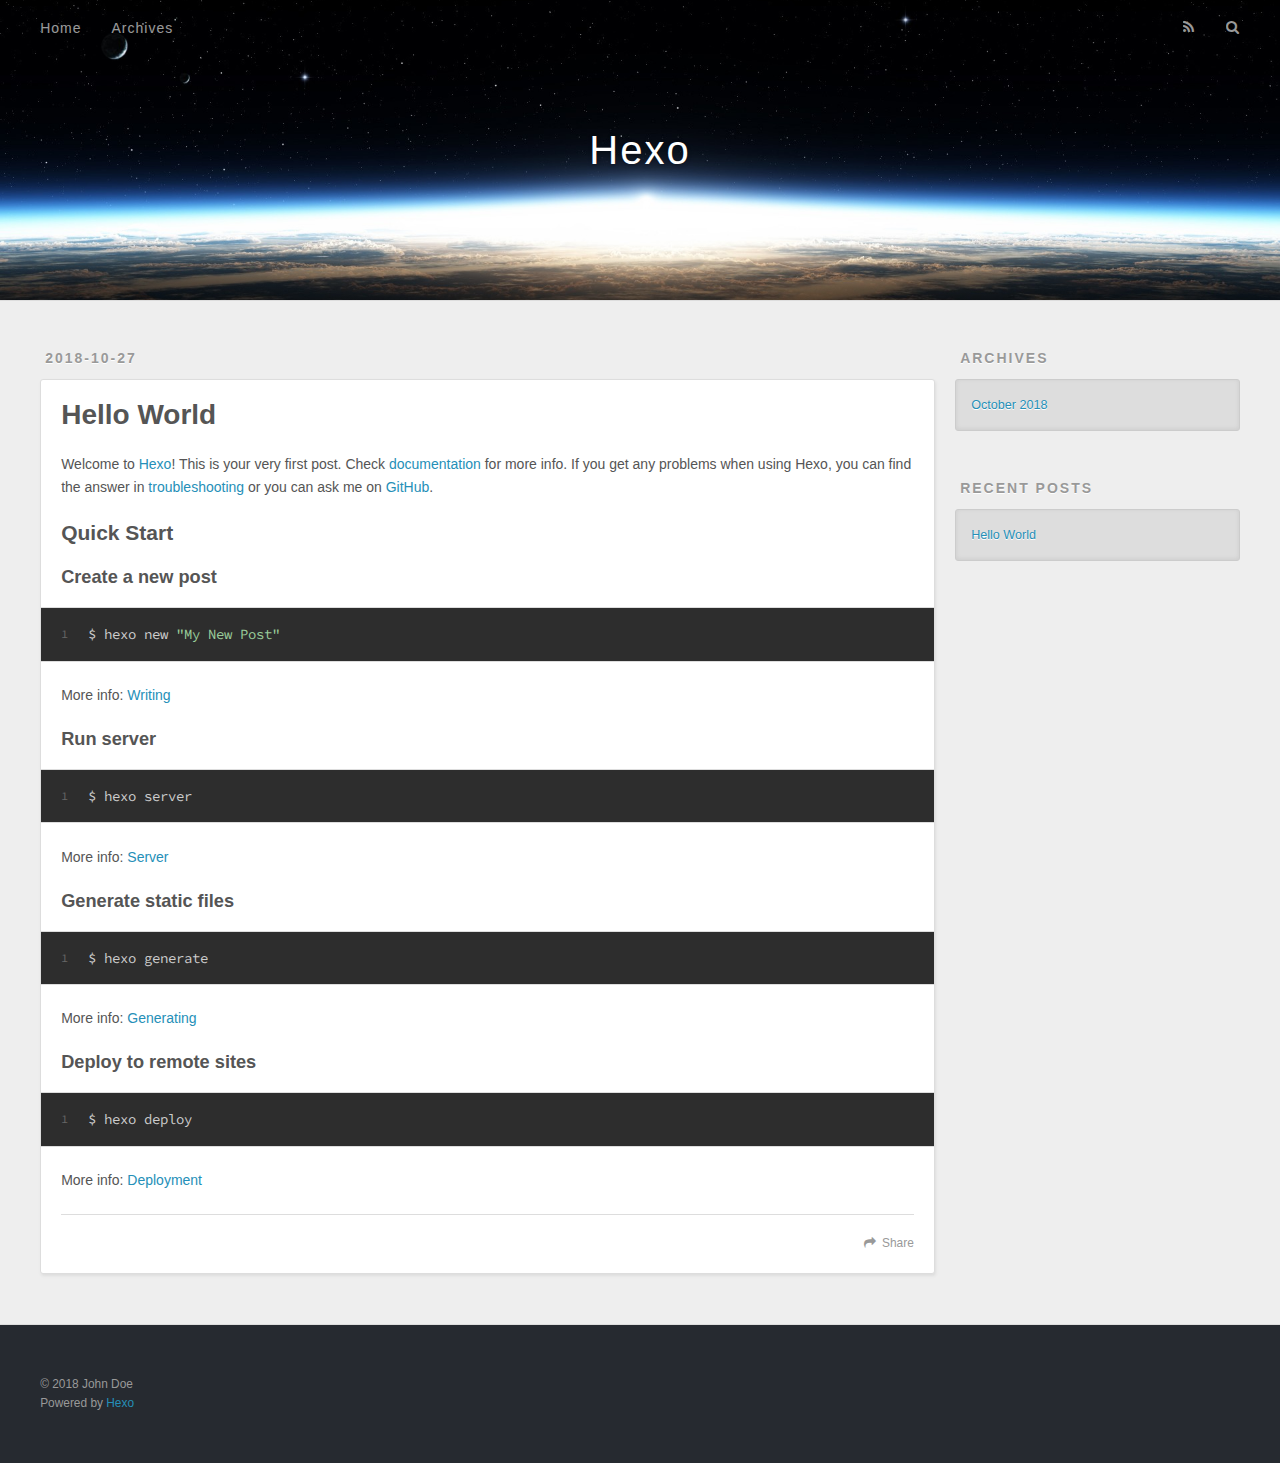
==== index.html @ 970a4e85 "Site updated: 2018-10-27 11:04:05" ====
<!DOCTYPE html>
<html>
<head><meta name="generator" content="Hexo 3.8.0">
  <meta charset="utf-8">
  

  
  <title>Hexo</title>
  <meta name="viewport" content="width=device-width, initial-scale=1, maximum-scale=1">
  <meta property="og:type" content="website">
<meta property="og:title" content="Hexo">
<meta property="og:url" content="http://yoursite.com/index.html">
<meta property="og:site_name" content="Hexo">
<meta property="og:locale" content="default">
<meta name="twitter:card" content="summary">
<meta name="twitter:title" content="Hexo">
  
    <link rel="alternate" href="/atom.xml" title="Hexo" type="application/atom+xml">
  
  
    <link rel="icon" href="/favicon.png">
  
  
    <link href="//fonts.googleapis.com/css?family=Source+Code+Pro" rel="stylesheet" type="text/css">
  
  <link rel="stylesheet" href="/css/style.css">
</head>
</html>
<body>
  <div id="container">
    <div id="wrap">
      <header id="header">
  <div id="banner"></div>
  <div id="header-outer" class="outer">
    <div id="header-title" class="inner">
      <h1 id="logo-wrap">
        <a href="/" id="logo">Hexo</a>
      </h1>
      
    </div>
    <div id="header-inner" class="inner">
      <nav id="main-nav">
        <a id="main-nav-toggle" class="nav-icon"></a>
        
          <a class="main-nav-link" href="/">Home</a>
        
          <a class="main-nav-link" href="/archives">Archives</a>
        
      </nav>
      <nav id="sub-nav">
        
          <a id="nav-rss-link" class="nav-icon" href="/atom.xml" title="RSS Feed"></a>
        
        <a id="nav-search-btn" class="nav-icon" title="Search"></a>
      </nav>
      <div id="search-form-wrap">
        <form action="//google.com/search" method="get" accept-charset="UTF-8" class="search-form"><input type="search" name="q" class="search-form-input" placeholder="Search"><button type="submit" class="search-form-submit">&#xF002;</button><input type="hidden" name="sitesearch" value="http://yoursite.com"></form>
      </div>
    </div>
  </div>
</header>
      <div class="outer">
        <section id="main">
  
    <article id="post-hello-world" class="article article-type-post" itemscope="" itemprop="blogPost">
  <div class="article-meta">
    <a href="/2018/10/27/hello-world/" class="article-date">
  <time datetime="2018-10-27T02:51:31.567Z" itemprop="datePublished">2018-10-27</time>
</a>
    
  </div>
  <div class="article-inner">
    
    
      <header class="article-header">
        
  
    <h1 itemprop="name">
      <a class="article-title" href="/2018/10/27/hello-world/">Hello World</a>
    </h1>
  

      </header>
    
    <div class="article-entry" itemprop="articleBody">
      
        <p>Welcome to <a href="https://hexo.io/" target="_blank" rel="noopener">Hexo</a>! This is your very first post. Check <a href="https://hexo.io/docs/" target="_blank" rel="noopener">documentation</a> for more info. If you get any problems when using Hexo, you can find the answer in <a href="https://hexo.io/docs/troubleshooting.html" target="_blank" rel="noopener">troubleshooting</a> or you can ask me on <a href="https://github.com/hexojs/hexo/issues" target="_blank" rel="noopener">GitHub</a>.</p>
<h2 id="Quick-Start"><a href="#Quick-Start" class="headerlink" title="Quick Start"></a>Quick Start</h2><h3 id="Create-a-new-post"><a href="#Create-a-new-post" class="headerlink" title="Create a new post"></a>Create a new post</h3><figure class="highlight bash"><table><tr><td class="gutter"><pre><span class="line">1</span><br></pre></td><td class="code"><pre><span class="line">$ hexo new <span class="string">"My New Post"</span></span><br></pre></td></tr></table></figure>
<p>More info: <a href="https://hexo.io/docs/writing.html" target="_blank" rel="noopener">Writing</a></p>
<h3 id="Run-server"><a href="#Run-server" class="headerlink" title="Run server"></a>Run server</h3><figure class="highlight bash"><table><tr><td class="gutter"><pre><span class="line">1</span><br></pre></td><td class="code"><pre><span class="line">$ hexo server</span><br></pre></td></tr></table></figure>
<p>More info: <a href="https://hexo.io/docs/server.html" target="_blank" rel="noopener">Server</a></p>
<h3 id="Generate-static-files"><a href="#Generate-static-files" class="headerlink" title="Generate static files"></a>Generate static files</h3><figure class="highlight bash"><table><tr><td class="gutter"><pre><span class="line">1</span><br></pre></td><td class="code"><pre><span class="line">$ hexo generate</span><br></pre></td></tr></table></figure>
<p>More info: <a href="https://hexo.io/docs/generating.html" target="_blank" rel="noopener">Generating</a></p>
<h3 id="Deploy-to-remote-sites"><a href="#Deploy-to-remote-sites" class="headerlink" title="Deploy to remote sites"></a>Deploy to remote sites</h3><figure class="highlight bash"><table><tr><td class="gutter"><pre><span class="line">1</span><br></pre></td><td class="code"><pre><span class="line">$ hexo deploy</span><br></pre></td></tr></table></figure>
<p>More info: <a href="https://hexo.io/docs/deployment.html" target="_blank" rel="noopener">Deployment</a></p>

      
    </div>
    <footer class="article-footer">
      <a data-url="http://yoursite.com/2018/10/27/hello-world/" data-id="cjnquzmv40000t7xkdpez8kqv" class="article-share-link">Share</a>
      
      
    </footer>
  </div>
  
</article>


  


</section>
        
          <aside id="sidebar">
  
    

  
    

  
    
  
    
  <div class="widget-wrap">
    <h3 class="widget-title">Archives</h3>
    <div class="widget">
      <ul class="archive-list"><li class="archive-list-item"><a class="archive-list-link" href="/archives/2018/10/">October 2018</a></li></ul>
    </div>
  </div>


  
    
  <div class="widget-wrap">
    <h3 class="widget-title">Recent Posts</h3>
    <div class="widget">
      <ul>
        
          <li>
            <a href="/2018/10/27/hello-world/">Hello World</a>
          </li>
        
      </ul>
    </div>
  </div>

  
</aside>
        
      </div>
      <footer id="footer">
  
  <div class="outer">
    <div id="footer-info" class="inner">
      &copy; 2018 John Doe<br>
      Powered by <a href="http://hexo.io/" target="_blank">Hexo</a>
    </div>
  </div>
</footer>
    </div>
    <nav id="mobile-nav">
  
    <a href="/" class="mobile-nav-link">Home</a>
  
    <a href="/archives" class="mobile-nav-link">Archives</a>
  
</nav>
    

<script src="//ajax.googleapis.com/ajax/libs/jquery/2.0.3/jquery.min.js"></script>


  <link rel="stylesheet" href="/fancybox/jquery.fancybox.css">
  <script src="/fancybox/jquery.fancybox.pack.js"></script>


<script src="/js/script.js"></script>



  </div>
</body>
</html>
---- css/style.css ----
body {
  width: 100%;
}
body:before,
body:after {
  content: "";
  display: table;
}
body:after {
  clear: both;
}
html,
body,
div,
span,
applet,
object,
iframe,
h1,
h2,
h3,
h4,
h5,
h6,
p,
blockquote,
pre,
a,
abbr,
acronym,
address,
big,
cite,
code,
del,
dfn,
em,
img,
ins,
kbd,
q,
s,
samp,
small,
strike,
strong,
sub,
sup,
tt,
var,
dl,
dt,
dd,
ol,
ul,
li,
fieldset,
form,
label,
legend,
table,
caption,
tbody,
tfoot,
thead,
tr,
th,
td {
  margin: 0;
  padding: 0;
  border: 0;
  outline: 0;
  font-weight: inherit;
  font-style: inherit;
  font-family: inherit;
  font-size: 100%;
  vertical-align: baseline;
}
body {
  line-height: 1;
  color: #000;
  background: #fff;
}
ol,
ul {
  list-style: none;
}
table {
  border-collapse: separate;
  border-spacing: 0;
  vertical-align: middle;
}
caption,
th,
td {
  text-align: left;
  font-weight: normal;
  vertical-align: middle;
}
a img {
  border: none;
}
input,
button {
  margin: 0;
  padding: 0;
}
input::-moz-focus-inner,
button::-moz-focus-inner {
  border: 0;
  padding: 0;
}
@font-face {
  font-family: FontAwesome;
  font-style: normal;
  font-weight: normal;
  src: url("fonts/fontawesome-webfont.eot?v=#4.0.3");
  src: url("fonts/fontawesome-webfont.eot?#iefix&v=#4.0.3") format("embedded-opentype"), url("fonts/fontawesome-webfont.woff?v=#4.0.3") format("woff"), url("fonts/fontawesome-webfont.ttf?v=#4.0.3") format("truetype"), url("fonts/fontawesome-webfont.svg#fontawesomeregular?v=#4.0.3") format("svg");
}
html,
body,
#container {
  height: 100%;
}
body {
  background: #eee;
  font: 14px -apple-system, BlinkMacSystemFont, "Segoe UI", "Roboto", "Oxygen", "Ubuntu", "Cantarell", "Fira Sans", "Droid Sans", "Helvetica Neue", sans-serif;
  -webkit-text-size-adjust: 100%;
}
.outer {
  max-width: 1220px;
  margin: 0 auto;
  padding: 0 20px;
}
.outer:before,
.outer:after {
  content: "";
  display: table;
}
.outer:after {
  clear: both;
}
.inner {
  display: inline;
  float: left;
  width: 98.33333333333333%;
  margin: 0 0.833333333333333%;
}
.left,
.alignleft {
  float: left;
}
.right,
.alignright {
  float: right;
}
.clear {
  clear: both;
}
#container {
  position: relative;
}
.mobile-nav-on {
  overflow: hidden;
}
#wrap {
  height: 100%;
  width: 100%;
  position: absolute;
  top: 0;
  left: 0;
  -webkit-transition: 0.2s ease-out;
  -moz-transition: 0.2s ease-out;
  -ms-transition: 0.2s ease-out;
  transition: 0.2s ease-out;
  z-index: 1;
  background: #eee;
}
.mobile-nav-on #wrap {
  left: 280px;
}
@media screen and (min-width: 768px) {
  #main {
    display: inline;
    float: left;
    width: 73.33333333333333%;
    margin: 0 0.833333333333333%;
  }
}
.article-date,
.article-category-link,
.archive-year,
.widget-title {
  text-decoration: none;
  text-transform: uppercase;
  letter-spacing: 2px;
  color: #999;
  margin-bottom: 1em;
  margin-left: 5px;
  line-height: 1em;
  text-shadow: 0 1px #fff;
  font-weight: bold;
}
.article-inner,
.archive-article-inner {
  background: #fff;
  -webkit-box-shadow: 1px 2px 3px #ddd;
  box-shadow: 1px 2px 3px #ddd;
  border: 1px solid #ddd;
  border-radius: 3px;
}
.article-entry h1,
.widget h1 {
  font-size: 2em;
}
.article-entry h2,
.widget h2 {
  font-size: 1.5em;
}
.article-entry h3,
.widget h3 {
  font-size: 1.3em;
}
.article-entry h4,
.widget h4 {
  font-size: 1.2em;
}
.article-entry h5,
.widget h5 {
  font-size: 1em;
}
.article-entry h6,
.widget h6 {
  font-size: 1em;
  color: #999;
}
.article-entry hr,
.widget hr {
  border: 1px dashed #ddd;
}
.article-entry strong,
.widget strong {
  font-weight: bold;
}
.article-entry em,
.widget em,
.article-entry cite,
.widget cite {
  font-style: italic;
}
.article-entry sup,
.widget sup,
.article-entry sub,
.widget sub {
  font-size: 0.75em;
  line-height: 0;
  position: relative;
  vertical-align: baseline;
}
.article-entry sup,
.widget sup {
  top: -0.5em;
}
.article-entry sub,
.widget sub {
  bottom: -0.2em;
}
.article-entry small,
.widget small {
  font-size: 0.85em;
}
.article-entry acronym,
.widget acronym,
.article-entry abbr,
.widget abbr {
  border-bottom: 1px dotted;
}
.article-entry ul,
.widget ul,
.article-entry ol,
.widget ol,
.article-entry dl,
.widget dl {
  margin: 0 20px;
  line-height: 1.6em;
}
.article-entry ul ul,
.widget ul ul,
.article-entry ol ul,
.widget ol ul,
.article-entry ul ol,
.widget ul ol,
.article-entry ol ol,
.widget ol ol {
  margin-top: 0;
  margin-bottom: 0;
}
.article-entry ul,
.widget ul {
  list-style: disc;
}
.article-entry ol,
.widget ol {
  list-style: decimal;
}
.article-entry dt,
.widget dt {
  font-weight: bold;
}
#header {
  height: 300px;
  position: relative;
  border-bottom: 1px solid #ddd;
}
#header:before,
#header:after {
  content: "";
  position: absolute;
  left: 0;
  right: 0;
  height: 40px;
}
#header:before {
  top: 0;
  background: -webkit-linear-gradient(rgba(0,0,0,0.2), transparent);
  background: -moz-linear-gradient(rgba(0,0,0,0.2), transparent);
  background: -ms-linear-gradient(rgba(0,0,0,0.2), transparent);
  background: linear-gradient(rgba(0,0,0,0.2), transparent);
}
#header:after {
  bottom: 0;
  background: -webkit-linear-gradient(transparent, rgba(0,0,0,0.2));
  background: -moz-linear-gradient(transparent, rgba(0,0,0,0.2));
  background: -ms-linear-gradient(transparent, rgba(0,0,0,0.2));
  background: linear-gradient(transparent, rgba(0,0,0,0.2));
}
#header-outer {
  height: 100%;
  position: relative;
}
#header-inner {
  position: relative;
  overflow: hidden;
}
#banner {
  position: absolute;
  top: 0;
  left: 0;
  width: 100%;
  height: 100%;
  background: url("images/banner.jpg") center #000;
  -webkit-background-size: cover;
  -moz-background-size: cover;
  background-size: cover;
  z-index: -1;
}
#header-title {
  text-align: center;
  height: 40px;
  position: absolute;
  top: 50%;
  left: 0;
  margin-top: -20px;
}
#logo,
#subtitle {
  text-decoration: none;
  color: #fff;
  font-weight: 300;
  text-shadow: 0 1px 4px rgba(0,0,0,0.3);
}
#logo {
  font-size: 40px;
  line-height: 40px;
  letter-spacing: 2px;
}
#subtitle {
  font-size: 16px;
  line-height: 16px;
  letter-spacing: 1px;
}
#subtitle-wrap {
  margin-top: 16px;
}
#main-nav {
  float: left;
  margin-left: -15px;
}
.nav-icon,
.main-nav-link {
  float: left;
  color: #fff;
  opacity: 0.6;
  text-decoration: none;
  text-shadow: 0 1px rgba(0,0,0,0.2);
  -webkit-transition: opacity 0.2s;
  -moz-transition: opacity 0.2s;
  -ms-transition: opacity 0.2s;
  transition: opacity 0.2s;
  display: block;
  padding: 20px 15px;
}
.nav-icon:hover,
.main-nav-link:hover {
  opacity: 1;
}
.nav-icon {
  font-family: FontAwesome;
  text-align: center;
  font-size: 14px;
  width: 14px;
  height: 14px;
  padding: 20px 15px;
  position: relative;
  cursor: pointer;
}
.main-nav-link {
  font-weight: 300;
  letter-spacing: 1px;
}
@media screen and (max-width: 479px) {
  .main-nav-link {
    display: none;
  }
}
#main-nav-toggle {
  display: none;
}
#main-nav-toggle:before {
  content: "\f0c9";
}
@media screen and (max-width: 479px) {
  #main-nav-toggle {
    display: block;
  }
}
#sub-nav {
  float: right;
  margin-right: -15px;
}
#nav-rss-link:before {
  content: "\f09e";
}
#nav-search-btn:before {
  content: "\f002";
}
#search-form-wrap {
  position: absolute;
  top: 15px;
  width: 150px;
  height: 30px;
  right: -150px;
  opacity: 0;
  -webkit-transition: 0.2s ease-out;
  -moz-transition: 0.2s ease-out;
  -ms-transition: 0.2s ease-out;
  transition: 0.2s ease-out;
}
#search-form-wrap.on {
  opacity: 1;
  right: 0;
}
@media screen and (max-width: 479px) {
  #search-form-wrap {
    width: 100%;
    right: -100%;
  }
}
.search-form {
  position: absolute;
  top: 0;
  left: 0;
  right: 0;
  background: #fff;
  padding: 5px 15px;
  border-radius: 15px;
  -webkit-box-shadow: 0 0 10px rgba(0,0,0,0.3);
  box-shadow: 0 0 10px rgba(0,0,0,0.3);
}
.search-form-input {
  border: none;
  background: none;
  color: #555;
  width: 100%;
  font: 13px -apple-system, BlinkMacSystemFont, "Segoe UI", "Roboto", "Oxygen", "Ubuntu", "Cantarell", "Fira Sans", "Droid Sans", "Helvetica Neue", sans-serif;
  outline: none;
}
.search-form-input::-webkit-search-results-decoration,
.search-form-input::-webkit-search-cancel-button {
  -webkit-appearance: none;
}
.search-form-submit {
  position: absolute;
  top: 50%;
  right: 10px;
  margin-top: -7px;
  font: 13px FontAwesome;
  border: none;
  background: none;
  color: #bbb;
  cursor: pointer;
}
.search-form-submit:hover,
.search-form-submit:focus {
  color: #777;
}
.article {
  margin: 50px 0;
}
.article-inner {
  overflow: hidden;
}
.article-meta:before,
.article-meta:after {
  content: "";
  display: table;
}
.article-meta:after {
  clear: both;
}
.article-date {
  float: left;
}
.article-category {
  float: left;
  line-height: 1em;
  color: #ccc;
  text-shadow: 0 1px #fff;
  margin-left: 8px;
}
.article-category:before {
  content: "\2022";
}
.article-category-link {
  margin: 0 12px 1em;
}
.article-header {
  padding: 20px 20px 0;
}
.article-title {
  text-decoration: none;
  font-size: 2em;
  font-weight: bold;
  color: #555;
  line-height: 1.1em;
  -webkit-transition: color 0.2s;
  -moz-transition: color 0.2s;
  -ms-transition: color 0.2s;
  transition: color 0.2s;
}
a.article-title:hover {
  color: #258fb8;
}
.article-entry {
  color: #555;
  padding: 0 20px;
}
.article-entry:before,
.article-entry:after {
  content: "";
  display: table;
}
.article-entry:after {
  clear: both;
}
.article-entry p,
.article-entry table {
  line-height: 1.6em;
  margin: 1.6em 0;
}
.article-entry h1,
.article-entry h2,
.article-entry h3,
.article-entry h4,
.article-entry h5,
.article-entry h6 {
  font-weight: bold;
}
.article-entry h1,
.article-entry h2,
.article-entry h3,
.article-entry h4,
.article-entry h5,
.article-entry h6 {
  line-height: 1.1em;
  margin: 1.1em 0;
}
.article-entry a {
  color: #258fb8;
  text-decoration: none;
}
.article-entry a:hover {
  text-decoration: underline;
}
.article-entry ul,
.article-entry ol,
.article-entry dl {
  margin-top: 1.6em;
  margin-bottom: 1.6em;
}
.article-entry img,
.article-entry video {
  max-width: 100%;
  height: auto;
  display: block;
  margin: auto;
}
.article-entry iframe {
  border: none;
}
.article-entry table {
  width: 100%;
  border-collapse: collapse;
  border-spacing: 0;
}
.article-entry th {
  font-weight: bold;
  border-bottom: 3px solid #ddd;
  padding-bottom: 0.5em;
}
.article-entry td {
  border-bottom: 1px solid #ddd;
  padding: 10px 0;
}
.article-entry blockquote {
  font-family: Georgia, "Times New Roman", serif;
  font-size: 1.4em;
  margin: 1.6em 20px;
  text-align: center;
}
.article-entry blockquote footer {
  font-size: 14px;
  margin: 1.6em 0;
  font-family: -apple-system, BlinkMacSystemFont, "Segoe UI", "Roboto", "Oxygen", "Ubuntu", "Cantarell", "Fira Sans", "Droid Sans", "Helvetica Neue", sans-serif;
}
.article-entry blockquote footer cite:before {
  content: "—";
  padding: 0 0.5em;
}
.article-entry .pullquote {
  text-align: left;
  width: 45%;
  margin: 0;
}
.article-entry .pullquote.left {
  margin-left: 0.5em;
  margin-right: 1em;
}
.article-entry .pullquote.right {
  margin-right: 0.5em;
  margin-left: 1em;
}
.article-entry .caption {
  color: #999;
  display: block;
  font-size: 0.9em;
  margin-top: 0.5em;
  position: relative;
  text-align: center;
}
.article-entry .video-container {
  position: relative;
  padding-top: 56.25%;
  height: 0;
  overflow: hidden;
}
.article-entry .video-container iframe,
.article-entry .video-container object,
.article-entry .video-container embed {
  position: absolute;
  top: 0;
  left: 0;
  width: 100%;
  height: 100%;
  margin-top: 0;
}
.article-more-link a {
  display: inline-block;
  line-height: 1em;
  padding: 6px 15px;
  border-radius: 15px;
  background: #eee;
  color: #999;
  text-shadow: 0 1px #fff;
  text-decoration: none;
}
.article-more-link a:hover {
  background: #258fb8;
  color: #fff;
  text-decoration: none;
  text-shadow: 0 1px #1e7293;
}
.article-footer {
  font-size: 0.85em;
  line-height: 1.6em;
  border-top: 1px solid #ddd;
  padding-top: 1.6em;
  margin: 0 20px 20px;
}
.article-footer:before,
.article-footer:after {
  content: "";
  display: table;
}
.article-footer:after {
  clear: both;
}
.article-footer a {
  color: #999;
  text-decoration: none;
}
.article-footer a:hover {
  color: #555;
}
.article-tag-list-item {
  float: left;
  margin-right: 10px;
}
.article-tag-list-link:before {
  content: "#";
}
.article-comment-link {
  float: right;
}
.article-comment-link:before {
  content: "\f075";
  font-family: FontAwesome;
  padding-right: 8px;
}
.article-share-link {
  cursor: pointer;
  float: right;
  margin-left: 20px;
}
.article-share-link:before {
  content: "\f064";
  font-family: FontAwesome;
  padding-right: 6px;
}
#article-nav {
  position: relative;
}
#article-nav:before,
#article-nav:after {
  content: "";
  display: table;
}
#article-nav:after {
  clear: both;
}
@media screen and (min-width: 768px) {
  #article-nav {
    margin: 50px 0;
  }
  #article-nav:before {
    width: 8px;
    height: 8px;
    position: absolute;
    top: 50%;
    left: 50%;
    margin-top: -4px;
    margin-left: -4px;
    content: "";
    border-radius: 50%;
    background: #ddd;
    -webkit-box-shadow: 0 1px 2px #fff;
    box-shadow: 0 1px 2px #fff;
  }
}
.article-nav-link-wrap {
  text-decoration: none;
  text-shadow: 0 1px #fff;
  color: #999;
  -webkit-box-sizing: border-box;
  -moz-box-sizing: border-box;
  box-sizing: border-box;
  margin-top: 50px;
  text-align: center;
  display: block;
}
.article-nav-link-wrap:hover {
  color: #555;
}
@media screen and (min-width: 768px) {
  .article-nav-link-wrap {
    width: 50%;
    margin-top: 0;
  }
}
@media screen and (min-width: 768px) {
  #article-nav-newer {
    float: left;
    text-align: right;
    padding-right: 20px;
  }
}
@media screen and (min-width: 768px) {
  #article-nav-older {
    float: right;
    text-align: left;
    padding-left: 20px;
  }
}
.article-nav-caption {
  text-transform: uppercase;
  letter-spacing: 2px;
  color: #ddd;
  line-height: 1em;
  font-weight: bold;
}
#article-nav-newer .article-nav-caption {
  margin-right: -2px;
}
.article-nav-title {
  font-size: 0.85em;
  line-height: 1.6em;
  margin-top: 0.5em;
}
.article-share-box {
  position: absolute;
  display: none;
  background: #fff;
  -webkit-box-shadow: 1px 2px 10px rgba(0,0,0,0.2);
  box-shadow: 1px 2px 10px rgba(0,0,0,0.2);
  border-radius: 3px;
  margin-left: -145px;
  overflow: hidden;
  z-index: 1;
}
.article-share-box.on {
  display: block;
}
.article-share-input {
  width: 100%;
  background: none;
  -webkit-box-sizing: border-box;
  -moz-box-sizing: border-box;
  box-sizing: border-box;
  font: 14px -apple-system, BlinkMacSystemFont, "Segoe UI", "Roboto", "Oxygen", "Ubuntu", "Cantarell", "Fira Sans", "Droid Sans", "Helvetica Neue", sans-serif;
  padding: 0 15px;
  color: #555;
  outline: none;
  border: 1px solid #ddd;
  border-radius: 3px 3px 0 0;
  height: 36px;
  line-height: 36px;
}
.article-share-links {
  background: #eee;
}
.article-share-links:before,
.article-share-links:after {
  content: "";
  display: table;
}
.article-share-links:after {
  clear: both;
}
.article-share-twitter,
.article-share-facebook,
.article-share-pinterest,
.article-share-google {
  width: 50px;
  height: 36px;
  display: block;
  float: left;
  position: relative;
  color: #999;
  text-shadow: 0 1px #fff;
}
.article-share-twitter:before,
.article-share-facebook:before,
.article-share-pinterest:before,
.article-share-google:before {
  font-size: 20px;
  font-family: FontAwesome;
  width: 20px;
  height: 20px;
  position: absolute;
  top: 50%;
  left: 50%;
  margin-top: -10px;
  margin-left: -10px;
  text-align: center;
}
.article-share-twitter:hover,
.article-share-facebook:hover,
.article-share-pinterest:hover,
.article-share-google:hover {
  color: #fff;
}
.article-share-twitter:before {
  content: "\f099";
}
.article-share-twitter:hover {
  background: #00aced;
  text-shadow: 0 1px #008abe;
}
.article-share-facebook:before {
  content: "\f09a";
}
.article-share-facebook:hover {
  background: #3b5998;
  text-shadow: 0 1px #2f477a;
}
.article-share-pinterest:before {
  content: "\f0d2";
}
.article-share-pinterest:hover {
  background: #cb2027;
  text-shadow: 0 1px #a21a1f;
}
.article-share-google:before {
  content: "\f0d5";
}
.article-share-google:hover {
  background: #dd4b39;
  text-shadow: 0 1px #be3221;
}
.article-gallery {
  background: #000;
  position: relative;
}
.article-gallery-photos {
  position: relative;
  overflow: hidden;
}
.article-gallery-img {
  display: none;
  max-width: 100%;
}
.article-gallery-img:first-child {
  display: block;
}
.article-gallery-img.loaded {
  position: absolute;
  display: block;
}
.article-gallery-img img {
  display: block;
  max-width: 100%;
  margin: 0 auto;
}
#comments {
  background: #fff;
  -webkit-box-shadow: 1px 2px 3px #ddd;
  box-shadow: 1px 2px 3px #ddd;
  padding: 20px;
  border: 1px solid #ddd;
  border-radius: 3px;
  margin: 50px 0;
}
#comments a {
  color: #258fb8;
}
.archives-wrap {
  margin: 50px 0;
}
.archives:before,
.archives:after {
  content: "";
  display: table;
}
.archives:after {
  clear: both;
}
.archive-year-wrap {
  margin-bottom: 1em;
}
.archives {
  -webkit-column-gap: 10px;
  -moz-column-gap: 10px;
  column-gap: 10px;
}
@media screen and (min-width: 480px) and (max-width: 767px) {
  .archives {
    -webkit-column-count: 2;
    -moz-column-count: 2;
    column-count: 2;
  }
}
@media screen and (min-width: 768px) {
  .archives {
    -webkit-column-count: 3;
    -moz-column-count: 3;
    column-count: 3;
  }
}
.archive-article {
  -webkit-column-break-inside: avoid;
  page-break-inside: avoid;
  overflow: hidden;
  break-inside: avoid-column;
}
.archive-article-inner {
  padding: 10px;
  margin-bottom: 15px;
}
.archive-article-title {
  text-decoration: none;
  font-weight: bold;
  color: #555;
  -webkit-transition: color 0.2s;
  -moz-transition: color 0.2s;
  -ms-transition: color 0.2s;
  transition: color 0.2s;
  line-height: 1.6em;
}
.archive-article-title:hover {
  color: #258fb8;
}
.archive-article-footer {
  margin-top: 1em;
}
.archive-article-date {
  color: #999;
  text-decoration: none;
  font-size: 0.85em;
  line-height: 1em;
  margin-bottom: 0.5em;
  display: block;
}
#page-nav {
  margin: 50px auto;
  background: #fff;
  -webkit-box-shadow: 1px 2px 3px #ddd;
  box-shadow: 1px 2px 3px #ddd;
  border: 1px solid #ddd;
  border-radius: 3px;
  text-align: center;
  color: #999;
  overflow: hidden;
}
#page-nav:before,
#page-nav:after {
  content: "";
  display: table;
}
#page-nav:after {
  clear: both;
}
#page-nav a,
#page-nav span {
  padding: 10px 20px;
  line-height: 1;
  height: 2ex;
}
#page-nav a {
  color: #999;
  text-decoration: none;
}
#page-nav a:hover {
  background: #999;
  color: #fff;
}
#page-nav .prev {
  float: left;
}
#page-nav .next {
  float: right;
}
#page-nav .page-number {
  display: inline-block;
}
@media screen and (max-width: 479px) {
  #page-nav .page-number {
    display: none;
  }
}
#page-nav .current {
  color: #555;
  font-weight: bold;
}
#page-nav .space {
  color: #ddd;
}
#footer {
  background: #262a30;
  padding: 50px 0;
  border-top: 1px solid #ddd;
  color: #999;
}
#footer a {
  color: #258fb8;
  text-decoration: none;
}
#footer a:hover {
  text-decoration: underline;
}
#footer-info {
  line-height: 1.6em;
  font-size: 0.85em;
}
.article-entry pre,
.article-entry .highlight {
  background: #2d2d2d;
  margin: 0 -20px;
  padding: 15px 20px;
  border-style: solid;
  border-color: #ddd;
  border-width: 1px 0;
  overflow: auto;
  color: #ccc;
  line-height: 22.400000000000002px;
}
.article-entry .highlight .gutter pre,
.article-entry .gist .gist-file .gist-data .line-numbers {
  color: #666;
  font-size: 0.85em;
}
.article-entry pre,
.article-entry code {
  font-family: "Source Code Pro", Consolas, Monaco, Menlo, Consolas, monospace;
}
.article-entry code {
  background: #eee;
  text-shadow: 0 1px #fff;
  padding: 0 0.3em;
}
.article-entry pre code {
  background: none;
  text-shadow: none;
  padding: 0;
}
.article-entry .highlight pre {
  border: none;
  margin: 0;
  padding: 0;
}
.article-entry .highlight table {
  margin: 0;
  width: auto;
}
.article-entry .highlight td {
  border: none;
  padding: 0;
}
.article-entry .highlight figcaption {
  font-size: 0.85em;
  color: #999;
  line-height: 1em;
  margin-bottom: 1em;
}
.article-entry .highlight figcaption:before,
.article-entry .highlight figcaption:after {
  content: "";
  display: table;
}
.article-entry .highlight figcaption:after {
  clear: both;
}
.article-entry .highlight figcaption a {
  float: right;
}
.article-entry .highlight .gutter pre {
  text-align: right;
  padding-right: 20px;
}
.article-entry .highlight .line {
  height: 22.400000000000002px;
}
.article-entry .highlight .line.marked {
  background: #515151;
}
.article-entry .gist {
  margin: 0 -20px;
  border-style: solid;
  border-color: #ddd;
  border-width: 1px 0;
  background: #2d2d2d;
  padding: 15px 20px 15px 0;
}
.article-entry .gist .gist-file {
  border: none;
  font-family: "Source Code Pro", Consolas, Monaco, Menlo, Consolas, monospace;
  margin: 0;
}
.article-entry .gist .gist-file .gist-data {
  background: none;
  border: none;
}
.article-entry .gist .gist-file .gist-data .line-numbers {
  background: none;
  border: none;
  padding: 0 20px 0 0;
}
.article-entry .gist .gist-file .gist-data .line-data {
  padding: 0 !important;
}
.article-entry .gist .gist-file .highlight {
  margin: 0;
  padding: 0;
  border: none;
}
.article-entry .gist .gist-file .gist-meta {
  background: #2d2d2d;
  color: #999;
  font: 0.85em -apple-system, BlinkMacSystemFont, "Segoe UI", "Roboto", "Oxygen", "Ubuntu", "Cantarell", "Fira Sans", "Droid Sans", "Helvetica Neue", sans-serif;
  text-shadow: 0 0;
  padding: 0;
  margin-top: 1em;
  margin-left: 20px;
}
.article-entry .gist .gist-file .gist-meta a {
  color: #258fb8;
  font-weight: normal;
}
.article-entry .gist .gist-file .gist-meta a:hover {
  text-decoration: underline;
}
pre .comment,
pre .title {
  color: #999;
}
pre .variable,
pre .attribute,
pre .tag,
pre .regexp,
pre .ruby .constant,
pre .xml .tag .title,
pre .xml .pi,
pre .xml .doctype,
pre .html .doctype,
pre .css .id,
pre .css .class,
pre .css .pseudo {
  color: #f2777a;
}
pre .number,
pre .preprocessor,
pre .built_in,
pre .literal,
pre .params,
pre .constant {
  color: #f99157;
}
pre .class,
pre .ruby .class .title,
pre .css .rules .attribute {
  color: #9c9;
}
pre .string,
pre .value,
pre .inheritance,
pre .header,
pre .ruby .symbol,
pre .xml .cdata {
  color: #9c9;
}
pre .css .hexcolor {
  color: #6cc;
}
pre .function,
pre .python .decorator,
pre .python .title,
pre .ruby .function .title,
pre .ruby .title .keyword,
pre .perl .sub,
pre .javascript .title,
pre .coffeescript .title {
  color: #69c;
}
pre .keyword,
pre .javascript .function {
  color: #c9c;
}
@media screen and (max-width: 479px) {
  #mobile-nav {
    position: absolute;
    top: 0;
    left: 0;
    width: 280px;
    height: 100%;
    background: #191919;
    border-right: 1px solid #fff;
  }
}
@media screen and (max-width: 479px) {
  .mobile-nav-link {
    display: block;
    color: #999;
    text-decoration: none;
    padding: 15px 20px;
    font-weight: bold;
  }
  .mobile-nav-link:hover {
    color: #fff;
  }
}
@media screen and (min-width: 768px) {
  #sidebar {
    display: inline;
    float: left;
    width: 23.333333333333332%;
    margin: 0 0.833333333333333%;
  }
}
.widget-wrap {
  margin: 50px 0;
}
.widget {
  color: #777;
  text-shadow: 0 1px #fff;
  background: #ddd;
  -webkit-box-shadow: 0 -1px 4px #ccc inset;
  box-shadow: 0 -1px 4px #ccc inset;
  border: 1px solid #ccc;
  padding: 15px;
  border-radius: 3px;
}
.widget a {
  color: #258fb8;
  text-decoration: none;
}
.widget a:hover {
  text-decoration: underline;
}
.widget ul ul,
.widget ol ul,
.widget dl ul,
.widget ul ol,
.widget ol ol,
.widget dl ol,
.widget ul dl,
.widget ol dl,
.widget dl dl {
  margin-left: 15px;
  list-style: disc;
}
.widget {
  line-height: 1.6em;
  word-wrap: break-word;
  font-size: 0.9em;
}
.widget ul,
.widget ol {
  list-style: none;
  margin: 0;
}
.widget ul ul,
.widget ol ul,
.widget ul ol,
.widget ol ol {
  margin: 0 20px;
}
.widget ul ul,
.widget ol ul {
  list-style: disc;
}
.widget ul ol,
.widget ol ol {
  list-style: decimal;
}
.category-list-count,
.tag-list-count,
.archive-list-count {
  padding-left: 5px;
  color: #999;
  font-size: 0.85em;
}
.category-list-count:before,
.tag-list-count:before,
.archive-list-count:before {
  content: "(";
}
.category-list-count:after,
.tag-list-count:after,
.archive-list-count:after {
  content: ")";
}
.tagcloud a {
  margin-right: 5px;
  display: inline-block;
}
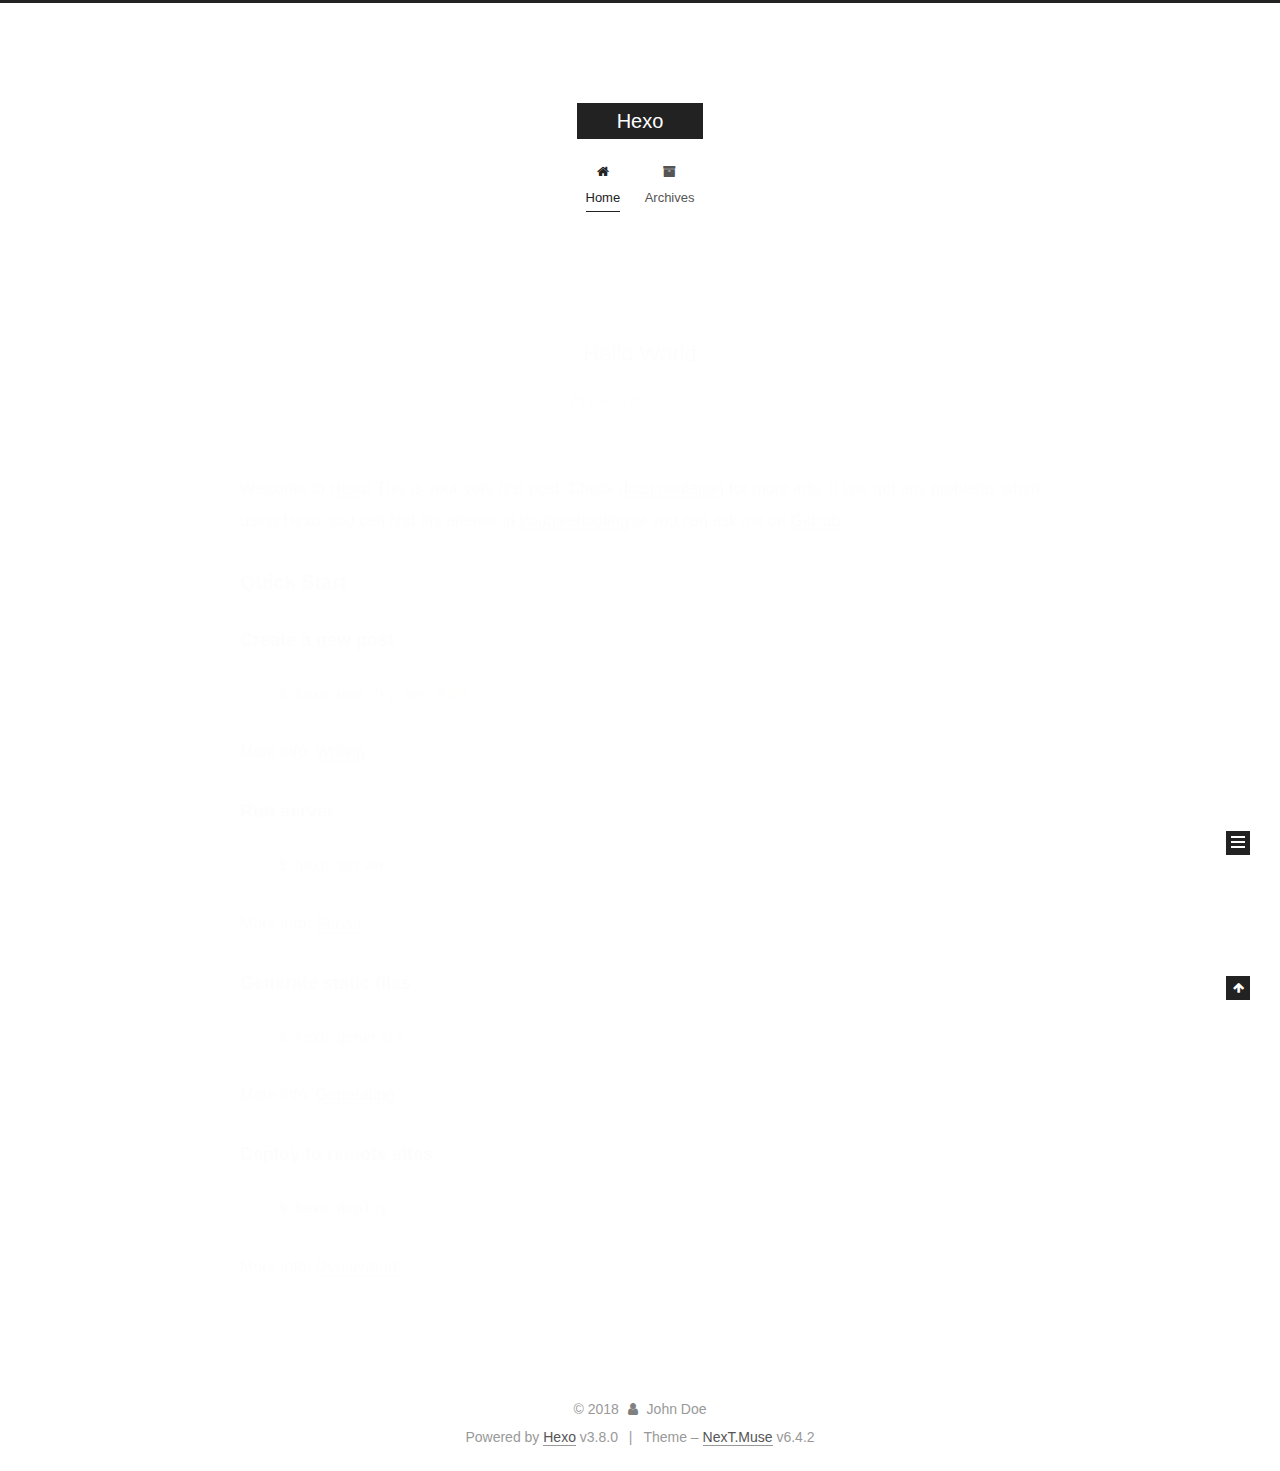
==== commit 10bdae1f: "Site updated: 2018-10-27 15:51:25" ====
--- a/index.html
+++ b/index.html
@@ -1,12 +1,113 @@
 <!DOCTYPE html>
-<html>
+
+
+
+
+
+
+
+
+
+
+
+
+  
+
+
+<html class="theme-next muse use-motion" lang="">
 <head><meta name="generator" content="Hexo 3.8.0">
-  <meta charset="utf-8">
-  
-
-  
-  <title>Hexo</title>
-  <meta name="viewport" content="width=device-width, initial-scale=1, maximum-scale=1">
+  <meta charset="UTF-8">
+<meta http-equiv="X-UA-Compatible" content="IE=edge">
+<meta name="viewport" content="width=device-width, initial-scale=1, maximum-scale=2">
+<meta name="theme-color" content="#222">
+
+
+
+
+
+
+
+
+
+
+
+
+<meta http-equiv="Cache-Control" content="no-transform">
+<meta http-equiv="Cache-Control" content="no-siteapp">
+
+
+
+
+
+
+
+
+
+
+
+
+
+
+
+
+
+
+
+
+
+
+<link href="/lib/font-awesome/css/font-awesome.min.css?v=4.6.2" rel="stylesheet" type="text/css">
+
+<link href="/css/main.css?v=6.4.2" rel="stylesheet" type="text/css">
+
+
+  <link rel="apple-touch-icon" sizes="180x180" href="/images/apple-touch-icon-next.png?v=6.4.2">
+
+
+  <link rel="icon" type="image/png" sizes="32x32" href="/images/favicon-32x32-next.png?v=6.4.2">
+
+
+  <link rel="icon" type="image/png" sizes="16x16" href="/images/favicon-16x16-next.png?v=6.4.2">
+
+
+  <link rel="mask-icon" href="/images/logo.svg?v=6.4.2" color="#222">
+
+
+
+
+
+
+
+
+
+<script type="text/javascript" id="hexo.configurations">
+  var NexT = window.NexT || {};
+  var CONFIG = {
+    root: '/',
+    scheme: 'Muse',
+    version: '6.4.2',
+    sidebar: {"position":"left","display":"post","offset":12,"b2t":false,"scrollpercent":false,"onmobile":false},
+    fancybox: false,
+    fastclick: false,
+    lazyload: false,
+    tabs: true,
+    motion: {"enable":true,"async":false,"transition":{"post_block":"fadeIn","post_header":"slideDownIn","post_body":"slideDownIn","coll_header":"slideLeftIn","sidebar":"slideUpIn"}},
+    algolia: {
+      applicationID: '',
+      apiKey: '',
+      indexName: '',
+      hits: {"per_page":10},
+      labels: {"input_placeholder":"Search for Posts","hits_empty":"We didn't find any results for the search: ${query}","hits_stats":"${hits} results found in ${time} ms"}
+    }
+  };
+</script>
+
+
+  
+
+
+
+
   <meta property="og:type" content="website">
 <meta property="og:title" content="Hexo">
 <meta property="og:url" content="http://yoursite.com/index.html">
@@ -14,77 +115,253 @@
 <meta property="og:locale" content="default">
 <meta name="twitter:card" content="summary">
 <meta name="twitter:title" content="Hexo">
-  
-    <link rel="alternate" href="/atom.xml" title="Hexo" type="application/atom+xml">
-  
-  
-    <link rel="icon" href="/favicon.png">
-  
-  
-    <link href="//fonts.googleapis.com/css?family=Source+Code+Pro" rel="stylesheet" type="text/css">
-  
-  <link rel="stylesheet" href="/css/style.css">
+
+
+
+
+
+
+  <link rel="canonical" href="http://yoursite.com/">
+
+
+
+<script type="text/javascript" id="page.configurations">
+  CONFIG.page = {
+    sidebar: "",
+  };
+</script>
+
+  <title>Hexo</title>
+  
+
+
+
+
+
+
+
+
+
+
+
+  <noscript>
+  <style type="text/css">
+    .use-motion .motion-element,
+    .use-motion .brand,
+    .use-motion .menu-item,
+    .sidebar-inner,
+    .use-motion .post-block,
+    .use-motion .pagination,
+    .use-motion .comments,
+    .use-motion .post-header,
+    .use-motion .post-body,
+    .use-motion .collection-title { opacity: initial; }
+
+    .use-motion .logo,
+    .use-motion .site-title,
+    .use-motion .site-subtitle {
+      opacity: initial;
+      top: initial;
+    }
+
+    .use-motion {
+      .logo-line-before i { left: initial; }
+      .logo-line-after i { right: initial; }
+    }
+  </style>
+</noscript>
+
 </head>
-</html>
-<body>
-  <div id="container">
-    <div id="wrap">
-      <header id="header">
-  <div id="banner"></div>
-  <div id="header-outer" class="outer">
-    <div id="header-title" class="inner">
-      <h1 id="logo-wrap">
-        <a href="/" id="logo">Hexo</a>
-      </h1>
-      
+
+<body itemscope="" itemtype="http://schema.org/WebPage" lang="default">
+
+  
+  
+    
+  
+
+  <div class="container sidebar-position-left 
+  page-home">
+    <div class="headband"></div>
+
+    <header id="header" class="header" itemscope="" itemtype="http://schema.org/WPHeader">
+      <div class="header-inner"><div class="site-brand-wrapper">
+  <div class="site-meta ">
+    
+
+    <div class="custom-logo-site-title">
+      <a href="/" class="brand" rel="start">
+        <span class="logo-line-before"><i></i></span>
+        <span class="site-title">Hexo</span>
+        <span class="logo-line-after"><i></i></span>
+      </a>
     </div>
-    <div id="header-inner" class="inner">
-      <nav id="main-nav">
-        <a id="main-nav-toggle" class="nav-icon"></a>
-        
-          <a class="main-nav-link" href="/">Home</a>
-        
-          <a class="main-nav-link" href="/archives">Archives</a>
-        
-      </nav>
-      <nav id="sub-nav">
-        
-          <a id="nav-rss-link" class="nav-icon" href="/atom.xml" title="RSS Feed"></a>
-        
-        <a id="nav-search-btn" class="nav-icon" title="Search"></a>
-      </nav>
-      <div id="search-form-wrap">
-        <form action="//google.com/search" method="get" accept-charset="UTF-8" class="search-form"><input type="search" name="q" class="search-form-input" placeholder="Search"><button type="submit" class="search-form-submit">&#xF002;</button><input type="hidden" name="sitesearch" value="http://yoursite.com"></form>
-      </div>
-    </div>
+    
   </div>
-</header>
-      <div class="outer">
-        <section id="main">
-  
-    <article id="post-hello-world" class="article article-type-post" itemscope="" itemprop="blogPost">
-  <div class="article-meta">
-    <a href="/2018/10/27/hello-world/" class="article-date">
-  <time datetime="2018-10-27T02:51:31.567Z" itemprop="datePublished">2018-10-27</time>
-</a>
-    
+
+  <div class="site-nav-toggle">
+    <button aria-label="Toggle navigation bar">
+      <span class="btn-bar"></span>
+      <span class="btn-bar"></span>
+      <span class="btn-bar"></span>
+    </button>
   </div>
-  <div class="article-inner">
-    
-    
-      <header class="article-header">
-        
-  
-    <h1 itemprop="name">
-      <a class="article-title" href="/2018/10/27/hello-world/">Hello World</a>
-    </h1>
-  
-
+</div>
+
+
+
+<nav class="site-nav">
+  
+    <ul id="menu" class="menu">
+      
+        
+        
+        
+          
+          <li class="menu-item menu-item-home menu-item-active">
+    <a href="/" rel="section">
+      <i class="menu-item-icon fa fa-fw fa-home"></i> <br>Home</a>
+  </li>
+        
+        
+        
+          
+          <li class="menu-item menu-item-archives">
+    <a href="/archives/" rel="section">
+      <i class="menu-item-icon fa fa-fw fa-archive"></i> <br>Archives</a>
+  </li>
+
+      
+      
+    </ul>
+  
+
+  
+    
+
+  
+
+  
+</nav>
+
+
+
+  
+
+
+
+</div>
+    </header>
+
+    
+
+
+    <main id="main" class="main">
+      <div class="main-inner">
+        <div class="content-wrap">
+          
+          <div id="content" class="content">
+            
+  <section id="posts" class="posts-expand">
+    
+      
+
+  
+
+  
+  
+  
+
+  
+
+  <article class="post post-type-normal" itemscope="" itemtype="http://schema.org/Article">
+  
+  
+  
+  <div class="post-block">
+    <link itemprop="mainEntityOfPage" href="http://yoursite.com/2018/10/27/hello-world/">
+
+    <span hidden itemprop="author" itemscope="" itemtype="http://schema.org/Person">
+      <meta itemprop="name" content="John Doe">
+      <meta itemprop="description" content="">
+      <meta itemprop="image" content="/images/avatar.gif">
+    </span>
+
+    <span hidden itemprop="publisher" itemscope="" itemtype="http://schema.org/Organization">
+      <meta itemprop="name" content="Hexo">
+    </span>
+
+    
+      <header class="post-header">
+
+        
+        
+          <h1 class="post-title" itemprop="name headline">
+                
+                <a class="post-title-link" href="/2018/10/27/hello-world/" itemprop="url">
+                  Hello World
+                </a>
+              
+            
+          </h1>
+        
+
+        <div class="post-meta">
+          <span class="post-time">
+
+            
+            
+            
+
+            
+              <span class="post-meta-item-icon">
+                <i class="fa fa-calendar-o"></i>
+              </span>
+              
+                <span class="post-meta-item-text">Posted on</span>
+              
+
+              
+                
+              
+
+              <time title="Created: 2018-10-27 10:51:31" itemprop="dateCreated datePublished" datetime="2018-10-27T10:51:31+08:00">2018-10-27</time>
+            
+
+            
+          </span>
+
+          
+
+          
+            
+          
+
+          
+          
+
+          
+
+          
+
+          
+
+        </div>
       </header>
     
-    <div class="article-entry" itemprop="articleBody">
-      
-        <p>Welcome to <a href="https://hexo.io/" target="_blank" rel="noopener">Hexo</a>! This is your very first post. Check <a href="https://hexo.io/docs/" target="_blank" rel="noopener">documentation</a> for more info. If you get any problems when using Hexo, you can find the answer in <a href="https://hexo.io/docs/troubleshooting.html" target="_blank" rel="noopener">troubleshooting</a> or you can ask me on <a href="https://github.com/hexojs/hexo/issues" target="_blank" rel="noopener">GitHub</a>.</p>
+
+    
+    
+    
+    <div class="post-body" itemprop="articleBody">
+
+      
+      
+
+      
+        
+          
+            <p>Welcome to <a href="https://hexo.io/" target="_blank" rel="noopener">Hexo</a>! This is your very first post. Check <a href="https://hexo.io/docs/" target="_blank" rel="noopener">documentation</a> for more info. If you get any problems when using Hexo, you can find the answer in <a href="https://hexo.io/docs/troubleshooting.html" target="_blank" rel="noopener">troubleshooting</a> or you can ask me on <a href="https://github.com/hexojs/hexo/issues" target="_blank" rel="noopener">GitHub</a>.</p>
 <h2 id="Quick-Start"><a href="#Quick-Start" class="headerlink" title="Quick Start"></a>Quick Start</h2><h3 id="Create-a-new-post"><a href="#Create-a-new-post" class="headerlink" title="Create a new post"></a>Create a new post</h3><figure class="highlight bash"><table><tr><td class="gutter"><pre><span class="line">1</span><br></pre></td><td class="code"><pre><span class="line">$ hexo new <span class="string">"My New Post"</span></span><br></pre></td></tr></table></figure>
 <p>More info: <a href="https://hexo.io/docs/writing.html" target="_blank" rel="noopener">Writing</a></p>
 <h3 id="Run-server"><a href="#Run-server" class="headerlink" title="Run server"></a>Run server</h3><figure class="highlight bash"><table><tr><td class="gutter"><pre><span class="line">1</span><br></pre></td><td class="code"><pre><span class="line">$ hexo server</span><br></pre></td></tr></table></figure>
@@ -94,91 +371,297 @@
 <h3 id="Deploy-to-remote-sites"><a href="#Deploy-to-remote-sites" class="headerlink" title="Deploy to remote sites"></a>Deploy to remote sites</h3><figure class="highlight bash"><table><tr><td class="gutter"><pre><span class="line">1</span><br></pre></td><td class="code"><pre><span class="line">$ hexo deploy</span><br></pre></td></tr></table></figure>
 <p>More info: <a href="https://hexo.io/docs/deployment.html" target="_blank" rel="noopener">Deployment</a></p>
 
+          
+        
       
     </div>
-    <footer class="article-footer">
-      <a data-url="http://yoursite.com/2018/10/27/hello-world/" data-id="cjnquzmv40000t7xkdpez8kqv" class="article-share-link">Share</a>
-      
+
+    
+
+    
+    
+    
+
+    
+
+    
+
+    
+
+    <footer class="post-footer">
+      
+
+      
+
+      
+
+      
+      
+        <div class="post-eof"></div>
       
     </footer>
   </div>
   
-</article>
-
-
-  
-
-
-</section>
-        
-          <aside id="sidebar">
-  
-    
-
-  
-    
-
-  
-    
-  
-    
-  <div class="widget-wrap">
-    <h3 class="widget-title">Archives</h3>
-    <div class="widget">
-      <ul class="archive-list"><li class="archive-list-item"><a class="archive-list-link" href="/archives/2018/10/">October 2018</a></li></ul>
+  
+  
+  </article>
+
+
+    
+  </section>
+
+  
+
+
+          </div>
+          
+
+        </div>
+        
+          
+  
+  <div class="sidebar-toggle">
+    <div class="sidebar-toggle-line-wrap">
+      <span class="sidebar-toggle-line sidebar-toggle-line-first"></span>
+      <span class="sidebar-toggle-line sidebar-toggle-line-middle"></span>
+      <span class="sidebar-toggle-line sidebar-toggle-line-last"></span>
     </div>
   </div>
 
-
-  
-    
-  <div class="widget-wrap">
-    <h3 class="widget-title">Recent Posts</h3>
-    <div class="widget">
-      <ul>
-        
-          <li>
-            <a href="/2018/10/27/hello-world/">Hello World</a>
-          </li>
-        
-      </ul>
+  <aside id="sidebar" class="sidebar">
+    
+    <div class="sidebar-inner">
+
+      
+
+      
+
+      <section class="site-overview-wrap sidebar-panel sidebar-panel-active">
+        <div class="site-overview">
+          <div class="site-author motion-element" itemprop="author" itemscope="" itemtype="http://schema.org/Person">
+            
+              <p class="site-author-name" itemprop="name">John Doe</p>
+              <p class="site-description motion-element" itemprop="description"></p>
+          </div>
+
+          
+            <nav class="site-state motion-element">
+              
+                <div class="site-state-item site-state-posts">
+                
+                  <a href="/archives/">
+                
+                    <span class="site-state-item-count">1</span>
+                    <span class="site-state-item-name">posts</span>
+                  </a>
+                </div>
+              
+
+              
+
+              
+            </nav>
+          
+
+          
+
+          
+
+          
+          
+
+          
+          
+
+          
+            
+          
+          
+
+        </div>
+      </section>
+
+      
+
+      
+
     </div>
+  </aside>
+
+
+        
+      </div>
+    </main>
+
+    <footer id="footer" class="footer">
+      <div class="footer-inner">
+        <div class="copyright"> &copy; <span itemprop="copyrightYear">2018</span>
+  <span class="with-love" id="animate">
+    <i class="fa fa-user"></i>
+  </span>
+  <span class="author" itemprop="copyrightHolder">John Doe</span>
+
+  
+
+  
+</div>
+
+
+
+
+  <div class="powered-by">Powered by <a class="theme-link" target="_blank" href="https://hexo.io">Hexo</a> v3.8.0</div>
+
+
+
+  <span class="post-meta-divider">|</span>
+
+
+
+  <div class="theme-info">Theme – <a class="theme-link" target="_blank" href="https://theme-next.org">NexT.Muse</a> v6.4.2</div>
+
+
+
+
+        
+
+
+
+
+
+
+
+
+        
+      </div>
+    </footer>
+
+    
+      <div class="back-to-top">
+        <i class="fa fa-arrow-up"></i>
+        
+      </div>
+    
+
+    
+	
+    
+
+    
   </div>
 
   
-</aside>
-        
-      </div>
-      <footer id="footer">
-  
-  <div class="outer">
-    <div id="footer-info" class="inner">
-      &copy; 2018 John Doe<br>
-      Powered by <a href="http://hexo.io/" target="_blank">Hexo</a>
-    </div>
-  </div>
-</footer>
-    </div>
-    <nav id="mobile-nav">
-  
-    <a href="/" class="mobile-nav-link">Home</a>
-  
-    <a href="/archives" class="mobile-nav-link">Archives</a>
-  
-</nav>
-    
-
-<script src="//ajax.googleapis.com/ajax/libs/jquery/2.0.3/jquery.min.js"></script>
-
-
-  <link rel="stylesheet" href="/fancybox/jquery.fancybox.css">
-  <script src="/fancybox/jquery.fancybox.pack.js"></script>
-
-
-<script src="/js/script.js"></script>
-
-
-
-  </div>
+
+<script type="text/javascript">
+  if (Object.prototype.toString.call(window.Promise) !== '[object Function]') {
+    window.Promise = null;
+  }
+</script>
+
+
+
+
+
+
+
+
+
+
+
+
+
+
+
+
+
+
+
+
+
+
+
+
+
+
+  
+  
+    <script type="text/javascript" src="/lib/jquery/index.js?v=2.1.3"></script>
+  
+
+  
+  
+    <script type="text/javascript" src="/lib/velocity/velocity.min.js?v=1.2.1"></script>
+  
+
+  
+  
+    <script type="text/javascript" src="/lib/velocity/velocity.ui.min.js?v=1.2.1"></script>
+  
+
+
+  
+
+
+  <script type="text/javascript" src="/js/src/utils.js?v=6.4.2"></script>
+
+  <script type="text/javascript" src="/js/src/motion.js?v=6.4.2"></script>
+
+
+
+  
+  
+
+  
+
+  
+
+
+  <script type="text/javascript" src="/js/src/bootstrap.js?v=6.4.2"></script>
+
+
+
+  
+
+
+
+  
+
+
+
+
+
+
+
+
+
+
+  
+
+
+
+
+
+  
+
+  
+
+  
+
+  
+
+  
+
+  
+  
+
+  
+
+  
+
+  
+
+  
+
+  
+
 </body>
-</html>+</html>
--- a/css/main.css
+++ b/css/main.css
@@ -0,0 +1,2606 @@
+/* normalize.css v3.0.2 | MIT License | git.io/normalize */
+html {
+  font-family: sans-serif; /* 1 */
+  -ms-text-size-adjust: 100%; /* 2 */
+  -webkit-text-size-adjust: 100%; /* 2 */
+}
+body {
+  margin: 0;
+}
+article,
+aside,
+details,
+figcaption,
+figure,
+footer,
+header,
+hgroup,
+main,
+menu,
+nav,
+section,
+summary {
+  display: block;
+}
+audio,
+canvas,
+progress,
+video {
+  display: inline-block; /* 1 */
+  vertical-align: baseline; /* 2 */
+}
+audio:not([controls]) {
+  display: none;
+  height: 0;
+}
+[hidden],
+template {
+  display: none;
+}
+a {
+  background-color: transparent;
+}
+a:active,
+a:hover {
+  outline: 0;
+}
+abbr[title] {
+  border-bottom: 1px dotted;
+}
+b,
+strong {
+  font-weight: bold;
+}
+dfn {
+  font-style: italic;
+}
+h1 {
+  font-size: 2em;
+  margin: 0.67em 0;
+}
+mark {
+  background: #ff0;
+  color: #000;
+}
+small {
+  font-size: 80%;
+}
+sub,
+sup {
+  font-size: 75%;
+  line-height: 0;
+  position: relative;
+  vertical-align: baseline;
+}
+sup {
+  top: -0.5em;
+}
+sub {
+  bottom: -0.25em;
+}
+img {
+  border: 0;
+}
+svg:not(:root) {
+  overflow: hidden;
+}
+figure {
+  margin: 1em 40px;
+}
+hr {
+  -moz-box-sizing: content-box;
+  box-sizing: content-box;
+  height: 0;
+}
+pre {
+  overflow: auto;
+}
+code,
+kbd,
+pre,
+samp {
+  font-family: monospace, monospace;
+  font-size: 1em;
+}
+button,
+input,
+optgroup,
+select,
+textarea {
+  color: inherit; /* 1 */
+  font: inherit; /* 2 */
+  margin: 0; /* 3 */
+}
+button {
+  overflow: visible;
+}
+button,
+select {
+  text-transform: none;
+}
+button,
+html input[type="button"],
+input[type="reset"],
+input[type="submit"] {
+  -webkit-appearance: button; /* 2 */
+  cursor: pointer; /* 3 */
+}
+button[disabled],
+html input[disabled] {
+  cursor: default;
+}
+button::-moz-focus-inner,
+input::-moz-focus-inner {
+  border: 0;
+  padding: 0;
+}
+input {
+  line-height: normal;
+}
+input[type="checkbox"],
+input[type="radio"] {
+  box-sizing: border-box; /* 1 */
+  padding: 0; /* 2 */
+}
+input[type="number"]::-webkit-inner-spin-button,
+input[type="number"]::-webkit-outer-spin-button {
+  height: auto;
+}
+input[type="search"] {
+  -webkit-appearance: textfield; /* 1 */
+  -moz-box-sizing: content-box;
+  -webkit-box-sizing: content-box; /* 2 */
+  box-sizing: content-box;
+}
+input[type="search"]::-webkit-search-cancel-button,
+input[type="search"]::-webkit-search-decoration {
+  -webkit-appearance: none;
+}
+fieldset {
+  border: 1px solid #c0c0c0;
+  margin: 0 2px;
+  padding: 0.35em 0.625em 0.75em;
+}
+legend {
+  border: 0; /* 1 */
+  padding: 0; /* 2 */
+}
+textarea {
+  overflow: auto;
+}
+optgroup {
+  font-weight: bold;
+}
+table {
+  border-collapse: collapse;
+  border-spacing: 0;
+}
+td,
+th {
+  padding: 0;
+}
+::selection {
+  background: #262a30;
+  color: #fff;
+}
+body {
+  position: relative;
+  font-family: 'Lato', "PingFang SC", "Microsoft YaHei", sans-serif;
+  font-size: 14px;
+  line-height: 2;
+  color: #555;
+  background: #fff;
+}
+@media (max-width: 767px) {
+  body {
+    padding-right: 0 !important;
+  }
+}
+@media (min-width: 768px) and (max-width: 991px) {
+  body {
+    padding-right: 0 !important;
+  }
+}
+@media (min-width: 1200px) {
+  body {
+    font-size: 16px;
+  }
+}
+h1,
+h2,
+h3,
+h4,
+h5,
+h6 {
+  margin: 0;
+  padding: 0;
+  font-weight: bold;
+  line-height: 1.5;
+  font-family: 'Lato', "PingFang SC", "Microsoft YaHei", sans-serif;
+}
+h1,
+h2,
+h3,
+h4,
+h5,
+h6 {
+  margin: 20px 0 15px;
+}
+h1 {
+  font-size: 22px;
+}
+@media (max-width: 767px) {
+  h1 {
+    font-size: 18px;
+  }
+}
+h2 {
+  font-size: 20px;
+}
+@media (max-width: 767px) {
+  h2 {
+    font-size: 16px;
+  }
+}
+h3 {
+  font-size: 18px;
+}
+@media (max-width: 767px) {
+  h3 {
+    font-size: 14px;
+  }
+}
+h4 {
+  font-size: 16px;
+}
+@media (max-width: 767px) {
+  h4 {
+    font-size: 12px;
+  }
+}
+h5 {
+  font-size: 14px;
+}
+@media (max-width: 767px) {
+  h5 {
+    font-size: 10px;
+  }
+}
+h6 {
+  font-size: 12px;
+}
+@media (max-width: 767px) {
+  h6 {
+    font-size: 8px;
+  }
+}
+p {
+  margin: 0 0 20px 0;
+}
+a,
+span.exturl {
+  overflow-wrap: break-word;
+  word-wrap: break-word;
+  background-color: transparent;
+  color: #555;
+  text-decoration: none;
+  outline: none;
+  border-bottom: 1px solid #999;
+  cursor: pointer;
+}
+a:hover,
+span.exturl:hover,
+a:active,
+span.exturl:active {
+  color: #222;
+  border-bottom-color: #222;
+}
+blockquote {
+  margin: 0;
+  padding: 0;
+}
+img {
+  display: block;
+  margin: auto;
+  max-width: 100%;
+  height: auto;
+}
+hr {
+  margin: 40px 0;
+  height: 3px;
+  border: none;
+  background-color: #ddd;
+  background-image: repeating-linear-gradient(-45deg, #fff, #fff 4px, transparent 4px, transparent 8px);
+}
+blockquote {
+  padding: 0 15px;
+  color: #666;
+  border-left: 4px solid #ddd;
+}
+blockquote cite::before {
+  content: "-";
+  padding: 0 5px;
+}
+dt {
+  font-weight: 700;
+}
+dd {
+  margin: 0;
+  padding: 0;
+}
+kbd {
+  border: 1px solid #ccc;
+  border-radius: 0.2em;
+  box-shadow: 0.1em 0.1em 0.2em rgba(0,0,0,0.1);
+  background-color: #f9f9f9;
+  font-family: inherit;
+  background-image: -webkit-linear-gradient(top, #eee, #fff, #eee);
+  padding: 0.1em 0.3em;
+  white-space: nowrap;
+}
+.text-left {
+  text-align: left;
+}
+.text-center {
+  text-align: center;
+}
+.text-right {
+  text-align: right;
+}
+.text-justify {
+  text-align: justify;
+}
+.text-nowrap {
+  white-space: nowrap;
+}
+.text-lowercase {
+  text-transform: lowercase;
+}
+.text-uppercase {
+  text-transform: uppercase;
+}
+.text-capitalize {
+  text-transform: capitalize;
+}
+.center-block {
+  display: block;
+  margin-left: auto;
+  margin-right: auto;
+}
+.clearfix:before,
+.clearfix:after {
+  content: " ";
+  display: table;
+}
+.clearfix:after {
+  clear: both;
+}
+.pullquote {
+  width: 45%;
+}
+.pullquote.left {
+  float: left;
+  margin-left: 5px;
+  margin-right: 10px;
+}
+.pullquote.right {
+  float: right;
+  margin-left: 10px;
+  margin-right: 5px;
+}
+.affix.affix.affix {
+  position: fixed;
+}
+.translation {
+  margin-top: -20px;
+  font-size: 14px;
+  color: #999;
+}
+.scrollbar-measure {
+  width: 100px;
+  height: 100px;
+  overflow: scroll;
+  position: absolute;
+  top: -9999px;
+}
+.use-motion .motion-element {
+  opacity: 0;
+}
+table {
+  margin: 20px 0;
+  width: 100%;
+  border-collapse: collapse;
+  border-spacing: 0;
+  border: 1px solid #ddd;
+  font-size: 14px;
+  word-break: break-all;
+}
+table>tbody>tr:nth-of-type(odd) {
+  background-color: #f9f9f9;
+}
+table>tbody>tr:hover {
+  background-color: #f5f5f5;
+}
+caption,
+th,
+td {
+  padding: 8px;
+  text-align: left;
+  vertical-align: middle;
+  font-weight: normal;
+}
+th,
+td {
+  border-bottom: 3px solid #ddd;
+  border-right: 1px solid #eee;
+}
+th {
+  padding-bottom: 10px;
+  font-weight: 700;
+}
+td {
+  border-bottom-width: 1px;
+}
+html,
+body {
+  height: 100%;
+}
+.container {
+  position: relative;
+  min-height: 100%;
+}
+.header-inner {
+  margin: 0 auto;
+  padding: 100px 0 70px;
+  width: 700px;
+}
+@media (min-width: 1200px) {
+  .container .header-inner {
+    width: 800px;
+  }
+}
+@media (min-width: 1600px) {
+  .container .header-inner {
+    width: 900px;
+  }
+}
+.main {
+  padding-bottom: 150px;
+}
+.main-inner {
+  margin: 0 auto;
+  width: 700px;
+}
+@media (min-width: 1200px) {
+  .container .main-inner {
+    width: 800px;
+  }
+}
+@media (min-width: 1600px) {
+  .container .main-inner {
+    width: 900px;
+  }
+}
+.footer {
+  position: absolute;
+  left: 0;
+  bottom: 0;
+  width: 100%;
+  min-height: 50px;
+}
+.footer-inner {
+  box-sizing: border-box;
+  margin: 20px auto;
+  width: 700px;
+}
+@media (min-width: 1200px) {
+  .container .footer-inner {
+    width: 800px;
+  }
+}
+@media (min-width: 1600px) {
+  .container .footer-inner {
+    width: 900px;
+  }
+}
+pre,
+.highlight {
+  overflow: auto;
+  margin: 20px 0;
+  padding: 0;
+  font-size: 14px;
+  color: #4d4d4c;
+  background: #f7f7f7;
+  line-height: 1.6;
+}
+pre,
+code {
+  font-family: consolas, Menlo, "PingFang SC", "Microsoft YaHei", monospace;
+}
+code {
+  overflow-wrap: break-word;
+  word-wrap: break-word;
+  padding: 2px 4px;
+  color: #555;
+  background: #eee;
+  border-radius: 3px;
+  font-size: 14px;
+}
+pre {
+  padding: 10px;
+}
+pre code {
+  padding: 0;
+  color: #4d4d4c;
+  background: none;
+  text-shadow: none;
+}
+.highlight {
+  border-radius: 1px;
+}
+.highlight pre {
+  border: none;
+  margin: 0;
+  padding: 10px 0;
+}
+.highlight table {
+  margin: 0;
+  width: auto;
+  border: none;
+}
+.highlight td {
+  border: none;
+  padding: 0;
+}
+.highlight figcaption {
+  font-size: 1em;
+  color: #4d4d4c;
+  line-height: 1em;
+  margin-bottom: 1em;
+  margin: 0em;
+  padding: 0.5em;
+  background: #eee;
+  border-bottom: 1px solid #e9e9e9;
+}
+.highlight figcaption:before,
+.highlight figcaption:after {
+  content: " ";
+  display: table;
+}
+.highlight figcaption:after {
+  clear: both;
+}
+.highlight figcaption a {
+  float: right;
+  color: #4d4d4c;
+}
+.highlight figcaption a:hover {
+  border-bottom-color: #4d4d4c;
+}
+.highlight .gutter pre {
+  padding-left: 10px;
+  padding-right: 10px;
+  color: #869194;
+  text-align: right;
+  background-color: #eff2f3;
+}
+.highlight .code pre {
+  width: 100%;
+  padding-left: 10px;
+  padding-right: 10px;
+  background-color: #f7f7f7;
+}
+.highlight .line {
+  height: 20px;
+}
+.gutter {
+  -webkit-user-select: none;
+  -moz-user-select: none;
+  -ms-user-select: none;
+  user-select: none;
+}
+.gist table {
+  width: auto;
+}
+.gist table td {
+  border: none;
+}
+pre .deletion {
+  background: #fdd;
+}
+pre .addition {
+  background: #dfd;
+}
+pre .meta {
+  color: #8959a8;
+}
+pre .comment {
+  color: #8e908c;
+}
+pre .variable,
+pre .attribute,
+pre .tag,
+pre .regexp,
+pre .ruby .constant,
+pre .xml .tag .title,
+pre .xml .pi,
+pre .xml .doctype,
+pre .html .doctype,
+pre .css .id,
+pre .css .class,
+pre .css .pseudo {
+  color: #c82829;
+}
+pre .number,
+pre .preprocessor,
+pre .built_in,
+pre .literal,
+pre .params,
+pre .constant,
+pre .command {
+  color: #f5871f;
+}
+pre .ruby .class .title,
+pre .css .rules .attribute,
+pre .string,
+pre .value,
+pre .inheritance,
+pre .header,
+pre .ruby .symbol,
+pre .xml .cdata,
+pre .special,
+pre .number,
+pre .formula {
+  color: #718c00;
+}
+pre .title,
+pre .css .hexcolor {
+  color: #3e999f;
+}
+pre .function,
+pre .python .decorator,
+pre .python .title,
+pre .ruby .function .title,
+pre .ruby .title .keyword,
+pre .perl .sub,
+pre .javascript .title,
+pre .coffeescript .title {
+  color: #4271ae;
+}
+pre .keyword,
+pre .javascript .function {
+  color: #8959a8;
+}
+.posts-expand .post-body img.full-image {
+  border: none;
+}
+.blockquote-center,
+.page-home .post-type-quote blockquote,
+.page-post-detail .post-type-quote blockquote {
+  position: relative;
+  margin: 40px 0;
+  padding: 0;
+  border-left: none;
+  text-align: center;
+}
+.blockquote-center::before,
+.page-home .post-type-quote blockquote::before,
+.page-post-detail .post-type-quote blockquote::before,
+.blockquote-center::after,
+.page-home .post-type-quote blockquote::after,
+.page-post-detail .post-type-quote blockquote::after {
+  position: absolute;
+  content: ' ';
+  display: block;
+  width: 100%;
+  height: 24px;
+  opacity: 0.2;
+  background-repeat: no-repeat;
+  background-position: 0 -6px;
+  background-size: 22px 22px;
+}
+.blockquote-center::before,
+.page-home .post-type-quote blockquote::before,
+.page-post-detail .post-type-quote blockquote::before {
+  top: -20px;
+  background-image: url("../images/quote-l.svg");
+  border-top: 1px solid #ccc;
+}
+.blockquote-center::after,
+.page-home .post-type-quote blockquote::after,
+.page-post-detail .post-type-quote blockquote::after {
+  bottom: -20px;
+  background-image: url("../images/quote-r.svg");
+  border-bottom: 1px solid #ccc;
+  background-position: 100% 8px;
+}
+.blockquote-center p,
+.page-home .post-type-quote blockquote p,
+.page-post-detail .post-type-quote blockquote p,
+.blockquote-center div,
+.page-home .post-type-quote blockquote div,
+.page-post-detail .post-type-quote blockquote div {
+  text-align: center;
+}
+.post .post-body .group-picture img {
+  box-sizing: border-box;
+  padding: 0 3px;
+  border: none;
+}
+.post .group-picture-row {
+  overflow: hidden;
+  margin-top: 6px;
+}
+.post .group-picture-row:first-child {
+  margin-top: 0;
+}
+.post .group-picture-column {
+  float: left;
+}
+.page-post-detail .post-body .group-picture-column {
+  float: none;
+  margin-top: 10px;
+  width: auto !important;
+}
+.page-post-detail .post-body .group-picture-column img {
+  margin: 0 auto;
+}
+.page-archive .group-picture-container {
+  overflow: hidden;
+}
+.page-archive .group-picture-row {
+  float: left;
+}
+.page-archive .group-picture-row:first-child {
+  margin-top: 6px;
+}
+.page-archive .group-picture-column {
+  max-width: 150px;
+  max-height: 150px;
+}
+.post-body .note {
+  position: relative;
+  padding: 15px;
+  margin-bottom: 20px;
+  border: 1px solid #eee;
+  border-left-width: 5px;
+  border-radius: 3px;
+}
+.post-body .note h2,
+.post-body .note h3,
+.post-body .note h4,
+.post-body .note h5,
+.post-body .note h6 {
+  margin-top: 0;
+  margin-bottom: 0;
+  border-bottom: initial;
+  padding-top: 0 !important;
+}
+.post-body .note p:first-child,
+.post-body .note ul:first-child,
+.post-body .note ol:first-child,
+.post-body .note table:first-child,
+.post-body .note pre:first-child,
+.post-body .note blockquote:first-child {
+  margin-top: 0;
+}
+.post-body .note p:last-child,
+.post-body .note ul:last-child,
+.post-body .note ol:last-child,
+.post-body .note table:last-child,
+.post-body .note pre:last-child,
+.post-body .note blockquote:last-child {
+  margin-bottom: 0;
+}
+.post-body .note.default {
+  border-left-color: #777;
+}
+.post-body .note.default h2,
+.post-body .note.default h3,
+.post-body .note.default h4,
+.post-body .note.default h5,
+.post-body .note.default h6 {
+  color: #777;
+}
+.post-body .note.primary {
+  border-left-color: #6f42c1;
+}
+.post-body .note.primary h2,
+.post-body .note.primary h3,
+.post-body .note.primary h4,
+.post-body .note.primary h5,
+.post-body .note.primary h6 {
+  color: #6f42c1;
+}
+.post-body .note.info {
+  border-left-color: #428bca;
+}
+.post-body .note.info h2,
+.post-body .note.info h3,
+.post-body .note.info h4,
+.post-body .note.info h5,
+.post-body .note.info h6 {
+  color: #428bca;
+}
+.post-body .note.success {
+  border-left-color: #5cb85c;
+}
+.post-body .note.success h2,
+.post-body .note.success h3,
+.post-body .note.success h4,
+.post-body .note.success h5,
+.post-body .note.success h6 {
+  color: #5cb85c;
+}
+.post-body .note.warning {
+  border-left-color: #f0ad4e;
+}
+.post-body .note.warning h2,
+.post-body .note.warning h3,
+.post-body .note.warning h4,
+.post-body .note.warning h5,
+.post-body .note.warning h6 {
+  color: #f0ad4e;
+}
+.post-body .note.danger {
+  border-left-color: #d9534f;
+}
+.post-body .note.danger h2,
+.post-body .note.danger h3,
+.post-body .note.danger h4,
+.post-body .note.danger h5,
+.post-body .note.danger h6 {
+  color: #d9534f;
+}
+.post-body .label {
+  display: inline;
+  padding: 0 2px;
+  white-space: nowrap;
+}
+.post-body .label.default {
+  background-color: #f0f0f0;
+}
+.post-body .label.primary {
+  background-color: #efe6f7;
+}
+.post-body .label.info {
+  background-color: #e5f2f8;
+}
+.post-body .label.success {
+  background-color: #e7f4e9;
+}
+.post-body .label.warning {
+  background-color: #fcf6e1;
+}
+.post-body .label.danger {
+  background-color: #fae8eb;
+}
+.post-body .tabs {
+  position: relative;
+  display: block;
+  margin-bottom: 20px;
+  padding-top: 10px;
+}
+.post-body .tabs ul.nav-tabs {
+  margin: 0;
+  padding: 0;
+  display: flex;
+  margin-bottom: -1px;
+}
+@media (max-width: 413px) {
+  .post-body .tabs ul.nav-tabs {
+    display: block;
+    margin-bottom: 5px;
+  }
+}
+.post-body .tabs ul.nav-tabs li.tab {
+  list-style-type: none !important;
+  margin: 0 0.25em 0 0;
+  border-top: 3px solid transparent;
+  border-left: 1px solid transparent;
+  border-right: 1px solid transparent;
+}
+@media (max-width: 413px) {
+  .post-body .tabs ul.nav-tabs li.tab {
+    margin: initial;
+    border-top: 1px solid transparent;
+    border-left: 3px solid transparent;
+    border-right: 1px solid transparent;
+    border-bottom: 1px solid transparent;
+  }
+}
+.post-body .tabs ul.nav-tabs li.tab a {
+  outline: 0;
+  border-bottom: initial;
+  display: block;
+  line-height: 1.8em;
+  padding: 0.25em 0.75em;
+  transition-duration: 0.2s;
+  transition-timing-function: ease-out;
+  transition-delay: 0s;
+}
+.post-body .tabs ul.nav-tabs li.tab a i {
+  width: 1.285714285714286em;
+}
+.post-body .tabs ul.nav-tabs li.tab.active {
+  border-top: 3px solid #fc6423;
+  border-left: 1px solid #ddd;
+  border-right: 1px solid #ddd;
+  background-color: #fff;
+}
+@media (max-width: 413px) {
+  .post-body .tabs ul.nav-tabs li.tab.active {
+    border-top: 1px solid #ddd;
+    border-left: 3px solid #fc6423;
+    border-right: 1px solid #ddd;
+    border-bottom: 1px solid #ddd;
+  }
+}
+.post-body .tabs ul.nav-tabs li.tab.active a {
+  cursor: default;
+  color: #555;
+}
+.post-body .tabs .tab-content {
+  background-color: #fff;
+}
+.post-body .tabs .tab-content .tab-pane {
+  border: 1px solid #ddd;
+  padding: 20px 20px 0 20px;
+}
+.post-body .tabs .tab-content .tab-pane:not(.active) {
+  display: none !important;
+}
+.post-body .tabs .tab-content .tab-pane.active {
+  display: block !important;
+}
+.btn {
+  display: inline-block;
+  padding: 0 20px;
+  font-size: 14px;
+  color: #fff;
+  background: #222;
+  border: 2px solid #222;
+  text-decoration: none;
+  border-radius: 0;
+  transition-property: background-color;
+  transition-duration: 0.2s;
+  transition-timing-function: ease-in-out;
+  transition-delay: 0s;
+  line-height: 2;
+}
+.btn:hover {
+  border-color: #222;
+  color: #222;
+  background: #fff;
+}
+.btn +.btn {
+  margin: 0 0 8px 8px;
+}
+.btn .fa-fw {
+  width: 1.285714285714286em;
+  text-align: left;
+}
+.btn-bar {
+  display: block;
+  width: 22px;
+  height: 2px;
+  background: #555;
+  border-radius: 1px;
+}
+.btn-bar+.btn-bar {
+  margin-top: 4px;
+}
+.pagination {
+  margin: 120px 0 40px;
+  text-align: center;
+  border-top: 1px solid #eee;
+}
+.page-number-basic,
+.pagination .prev,
+.pagination .next,
+.pagination .page-number,
+.pagination .space {
+  display: inline-block;
+  position: relative;
+  top: -1px;
+  margin: 0 10px;
+  padding: 0 11px;
+}
+@media (max-width: 767px) {
+  .page-number-basic,
+  .pagination .prev,
+  .pagination .next,
+  .pagination .page-number,
+  .pagination .space {
+    margin: 0 5px;
+  }
+}
+.pagination .prev,
+.pagination .next,
+.pagination .page-number {
+  border-bottom: 0;
+  border-top: 1px solid #eee;
+  transition-property: border-color;
+  transition-duration: 0.2s;
+  transition-timing-function: ease-in-out;
+  transition-delay: 0s;
+}
+.pagination .prev:hover,
+.pagination .next:hover,
+.pagination .page-number:hover {
+  border-top-color: #222;
+}
+.pagination .space {
+  padding: 0;
+  margin: 0;
+}
+.pagination .prev {
+  margin-left: 0;
+}
+.pagination .next {
+  margin-right: 0;
+}
+.pagination .page-number.current {
+  color: #fff;
+  background: #ccc;
+  border-top-color: #ccc;
+}
+@media (max-width: 767px) {
+  .pagination {
+    border-top: none;
+  }
+  .pagination .prev,
+  .pagination .next,
+  .pagination .page-number {
+    margin-bottom: 10px;
+    border-top: 0;
+    border-bottom: 1px solid #eee;
+    padding: 0 10px;
+  }
+  .pagination .prev:hover,
+  .pagination .next:hover,
+  .pagination .page-number:hover {
+    border-bottom-color: #222;
+  }
+}
+.comments {
+  margin: 60px 20px 0;
+}
+.tag-cloud {
+  text-align: center;
+}
+.tag-cloud a {
+  display: inline-block;
+  margin: 10px;
+}
+.back-to-top {
+  box-sizing: border-box;
+  position: fixed;
+  bottom: -100px;
+  right: 30px;
+  z-index: 1050;
+  padding: 0 6px;
+  width: 24px;
+  background: #222;
+  font-size: 12px;
+  opacity: 1;
+  color: #fff;
+  cursor: pointer;
+  text-align: center;
+  -webkit-transform: translateZ(0);
+  transition-property: bottom;
+  transition-duration: 0.2s;
+  transition-timing-function: ease-in-out;
+  transition-delay: 0s;
+}
+@media (min-width: 768px) and (max-width: 991px) {
+  .back-to-top {
+    display: none !important;
+  }
+}
+@media (max-width: 767px) {
+  .back-to-top {
+    display: none !important;
+  }
+}
+.back-to-top.back-to-top-on {
+  bottom: 19px;
+}
+.header {
+  background: transparent;
+}
+.header-inner {
+  position: relative;
+}
+.headband {
+  height: 3px;
+  background: #222;
+}
+.site-meta {
+  margin: 0;
+  text-align: center;
+}
+@media (max-width: 767px) {
+  .site-meta {
+    text-align: center;
+  }
+}
+.brand {
+  position: relative;
+  display: inline-block;
+  padding: 0 40px;
+  color: #fff;
+  background: #222;
+  border-bottom: none;
+}
+.brand:hover {
+  color: #fff;
+}
+.logo {
+  display: inline-block;
+  margin-right: 5px;
+  line-height: 36px;
+  vertical-align: top;
+}
+.site-title {
+  display: inline-block;
+  vertical-align: top;
+  line-height: 36px;
+  font-size: 20px;
+  font-weight: normal;
+  font-family: 'Lato', "PingFang SC", "Microsoft YaHei", sans-serif;
+}
+.site-subtitle {
+  margin-top: 10px;
+  font-size: 13px;
+  color: #999;
+}
+.use-motion .brand {
+  opacity: 0;
+}
+.use-motion .logo,
+.use-motion .site-title,
+.use-motion .site-subtitle {
+  opacity: 0;
+  position: relative;
+  top: -10px;
+}
+.site-nav-toggle {
+  display: none;
+  position: absolute;
+  top: 10px;
+  left: 10px;
+}
+@media (max-width: 767px) {
+  .site-nav-toggle {
+    display: block;
+  }
+}
+.site-nav-toggle button {
+  margin-top: 2px;
+  padding: 9px 10px;
+  background: transparent;
+  border: none;
+}
+@media (max-width: 767px) {
+  .site-nav {
+    display: none;
+    margin: 0 -10px;
+    padding: 0 10px;
+    clear: both;
+    border-top: 1px solid #ddd;
+  }
+}
+@media (min-width: 768px) and (max-width: 991px) {
+  .site-nav {
+    display: block !important;
+  }
+}
+@media (min-width: 992px) {
+  .site-nav {
+    display: block !important;
+  }
+}
+.menu {
+  margin-top: 20px;
+  padding-left: 0;
+  text-align: center;
+}
+.menu .menu-item {
+  display: inline-block;
+  margin: 0 10px;
+  list-style: none;
+}
+@media screen and (max-width: 767px) {
+  .menu .menu-item {
+    margin-top: 10px;
+  }
+}
+.menu .menu-item a {
+  display: block;
+  font-size: 13px;
+  line-height: inherit;
+  border-bottom: 1px solid transparent;
+  transition-property: border-color;
+  transition-duration: 0.2s;
+  transition-timing-function: ease-in-out;
+  transition-delay: 0s;
+}
+.menu .menu-item a:hover {
+  border-bottom-color: #222;
+}
+.menu .menu-item .fa {
+  margin-right: 5px;
+}
+.use-motion .menu-item {
+  opacity: 0;
+}
+.post-body {
+  overflow-wrap: break-word;
+  word-wrap: break-word;
+  font-family: 'Lato', "PingFang SC", "Microsoft YaHei", sans-serif;
+}
+.post-body span.exturl .fa {
+  font-size: 14px;
+  margin-left: 4px;
+}
+.post-body .fancybox img {
+  display: block !important;
+  margin: 0 auto;
+  cursor: pointer;
+  cursor: zoom-in;
+  cursor: -webkit-zoom-in;
+}
+.post-body .image-caption,
+.post-body .figure .caption {
+  margin: -20px auto 15px;
+  text-align: center;
+  font-size: 14px;
+  color: #999;
+  font-weight: bold;
+  line-height: 1;
+}
+.post-sticky-flag {
+  display: inline-block;
+  font-size: 16px;
+  -ms-transform: rotate(30deg);
+  -webkit-transform: rotate(30deg);
+  -moz-transform: rotate(30deg);
+  -ms-transform: rotate(30deg);
+  -o-transform: rotate(30deg);
+  transform: rotate(30deg);
+}
+.use-motion .post-block,
+.use-motion .pagination,
+.use-motion .comments {
+  opacity: 0;
+}
+.use-motion .post-header {
+  opacity: 0;
+}
+.use-motion .post-body {
+  opacity: 0;
+}
+.use-motion .collection-title {
+  opacity: 0;
+}
+.posts-expand {
+  padding-top: 40px;
+}
+@media (max-width: 767px) {
+  .posts-expand {
+    margin: 0 20px;
+  }
+  .post-body pre .gutter pre {
+    padding-right: 10px;
+  }
+  .post-body .highlight {
+    margin-left: 0px;
+    margin-right: 0px;
+    padding: 0;
+  }
+  .post-body .highlight .gutter pre {
+    padding-right: 10px;
+  }
+}
+@media (min-width: 992px) {
+  .posts-expand .post-body {
+    text-align: justify;
+  }
+}
+.posts-expand .post-body h2,
+.posts-expand .post-body h3,
+.posts-expand .post-body h4,
+.posts-expand .post-body h5,
+.posts-expand .post-body h6 {
+  padding-top: 10px;
+}
+.posts-expand .post-body h2 .header-anchor,
+.posts-expand .post-body h3 .header-anchor,
+.posts-expand .post-body h4 .header-anchor,
+.posts-expand .post-body h5 .header-anchor,
+.posts-expand .post-body h6 .header-anchor {
+  float: right;
+  margin-left: 10px;
+  color: #ccc;
+  border-bottom-style: none;
+  visibility: hidden;
+}
+.posts-expand .post-body h2 .header-anchor:hover,
+.posts-expand .post-body h3 .header-anchor:hover,
+.posts-expand .post-body h4 .header-anchor:hover,
+.posts-expand .post-body h5 .header-anchor:hover,
+.posts-expand .post-body h6 .header-anchor:hover {
+  color: inherit;
+}
+.posts-expand .post-body h2:hover .header-anchor,
+.posts-expand .post-body h3:hover .header-anchor,
+.posts-expand .post-body h4:hover .header-anchor,
+.posts-expand .post-body h5:hover .header-anchor,
+.posts-expand .post-body h6:hover .header-anchor {
+  visibility: visible;
+}
+.posts-expand .post-body ul li {
+  list-style: circle;
+}
+.posts-expand .post-body img {
+  box-sizing: border-box;
+  margin: auto;
+  padding: 3px;
+  border: 1px solid #ddd;
+}
+.posts-expand .post-body .fancybox img {
+  margin: 0 auto 25px;
+}
+.posts-expand .post-body img {
+  margin: 0 auto 25px;
+}
+@media (max-width: 767px) {
+  .posts-collapse {
+    margin: 0 20px;
+  }
+  .posts-collapse .post-title,
+  .posts-collapse .post-meta {
+    display: block;
+    width: auto;
+    text-align: left;
+  }
+}
+.posts-collapse {
+  position: relative;
+  z-index: 1010;
+  margin-left: 55px;
+}
+.posts-collapse::after {
+  content: " ";
+  position: absolute;
+  top: 20px;
+  left: 0;
+  margin-left: -2px;
+  width: 4px;
+  height: 100%;
+  background: #f5f5f5;
+  z-index: -1;
+}
+@media (max-width: 767px) {
+  .posts-collapse {
+    margin: 0 20px;
+  }
+}
+.posts-collapse .collection-title {
+  position: relative;
+  margin: 60px 0;
+}
+.posts-collapse .collection-title h1,
+.posts-collapse .collection-title h2 {
+  margin-left: 20px;
+}
+.posts-collapse .collection-title small {
+  color: #bbb;
+  margin-left: 5px;
+}
+.posts-collapse .collection-title::before {
+  content: " ";
+  position: absolute;
+  left: 0;
+  top: 50%;
+  margin-left: -4px;
+  margin-top: -4px;
+  width: 8px;
+  height: 8px;
+  background: #bbb;
+  border-radius: 50%;
+}
+.posts-collapse .post {
+  margin: 30px 0;
+}
+.posts-collapse .post-header {
+  position: relative;
+  transition-duration: 0.2s;
+  transition-timing-function: ease-in-out;
+  transition-delay: 0s;
+  transition-property: border;
+  border-bottom: 1px dashed #ccc;
+}
+.posts-collapse .post-header::before {
+  content: " ";
+  position: absolute;
+  left: 0;
+  top: 12px;
+  width: 6px;
+  height: 6px;
+  margin-left: -4px;
+  background: #bbb;
+  border-radius: 50%;
+  border: 1px solid #fff;
+  transition-duration: 0.2s;
+  transition-timing-function: ease-in-out;
+  transition-delay: 0s;
+  transition-property: background;
+}
+.posts-collapse .post-header:hover {
+  border-bottom-color: #666;
+}
+.posts-collapse .post-header:hover::before {
+  background: #222;
+}
+.posts-collapse .post-meta {
+  position: absolute;
+  font-size: 12px;
+  left: 20px;
+  top: 5px;
+}
+.posts-collapse .post-comments-count {
+  display: none;
+}
+.posts-collapse .post-title {
+  margin-left: 60px;
+  font-size: 16px;
+  font-weight: normal;
+  line-height: inherit;
+}
+.posts-collapse .post-title::after {
+  margin-left: 3px;
+  opacity: 0.6;
+}
+.posts-collapse .post-title a {
+  color: #666;
+  border-bottom: none;
+}
+.page-home .post-type-quote .post-header,
+.page-post-detail .post-type-quote .post-header,
+.page-home .post-type-quote .post-tags,
+.page-post-detail .post-type-quote .post-tags {
+  display: none;
+}
+.posts-expand .post-title {
+  overflow-wrap: break-word;
+  word-wrap: break-word;
+  text-align: center;
+  font-weight: 400;
+}
+.posts-expand .post-title-link {
+  display: inline-block;
+  position: relative;
+  color: #555;
+  border-bottom: none;
+  line-height: 1.2;
+  vertical-align: top;
+}
+.posts-expand .post-title-link::before {
+  content: "";
+  position: absolute;
+  width: 100%;
+  height: 2px;
+  bottom: 0;
+  left: 0;
+  background-color: #000;
+  visibility: hidden;
+  -webkit-transform: scaleX(0);
+  -moz-transform: scaleX(0);
+  -ms-transform: scaleX(0);
+  -o-transform: scaleX(0);
+  transform: scaleX(0);
+  transition-duration: 0.2s;
+  transition-timing-function: ease-in-out;
+  transition-delay: 0s;
+}
+.posts-expand .post-title-link:hover::before {
+  visibility: visible;
+  -webkit-transform: scaleX(1);
+  -moz-transform: scaleX(1);
+  -ms-transform: scaleX(1);
+  -o-transform: scaleX(1);
+  transform: scaleX(1);
+}
+.posts-expand .post-title-link .fa {
+  font-size: 16px;
+}
+.posts-expand .post-meta {
+  margin: 3px 0 60px 0;
+  color: #999;
+  font-family: 'Lato', "PingFang SC", "Microsoft YaHei", sans-serif;
+  font-size: 12px;
+  text-align: center;
+}
+.posts-expand .post-meta .post-category-list {
+  display: inline-block;
+  margin: 0;
+  padding: 3px;
+}
+.posts-expand .post-meta .post-category-list-link {
+  color: #999;
+}
+.posts-expand .post-meta .post-description {
+  font-size: 14px;
+  margin-top: 2px;
+}
+.posts-expand .post-meta time {
+  border-bottom: 1px dashed #999;
+  cursor: help;
+}
+.post-meta-divider {
+  margin: 0 0.5em;
+}
+.post-meta-item-icon {
+  margin-right: 3px;
+}
+@media (min-width: 768px) and (max-width: 991px) {
+  .post-meta-item-icon {
+    display: inline-block;
+  }
+}
+@media (max-width: 767px) {
+  .post-meta-item-icon {
+    display: inline-block;
+  }
+}
+@media (min-width: 768px) and (max-width: 991px) {
+  .post-meta-item-text {
+    display: none;
+  }
+}
+@media (max-width: 767px) {
+  .post-meta-item-text {
+    display: none;
+  }
+}
+.post-button {
+  margin-top: 40px;
+}
+.posts-expand .post-tags {
+  margin-top: 40px;
+  text-align: center;
+}
+.posts-expand .post-tags a {
+  display: inline-block;
+  margin-right: 10px;
+  font-size: 13px;
+}
+.post-nav {
+  display: table;
+  margin-top: 15px;
+  width: 100%;
+  border-top: 1px solid #eee;
+}
+.post-nav-divider {
+  display: table-cell;
+  width: 10%;
+}
+.post-nav-item {
+  display: table-cell;
+  padding: 10px 0 0 0;
+  width: 45%;
+  vertical-align: top;
+}
+.post-nav-item a {
+  position: relative;
+  display: block;
+  line-height: 25px;
+  font-size: 14px;
+  color: #555;
+  border-bottom: none;
+}
+.post-nav-item a:hover {
+  color: #222;
+  border-bottom: none;
+}
+.post-nav-item a:active {
+  top: 2px;
+}
+.post-nav-item .fa {
+  position: absolute;
+  top: 8px;
+  left: 0;
+  font-size: 12px;
+}
+.post-nav-next a {
+  padding-left: 15px;
+}
+.post-nav-prev {
+  text-align: right;
+}
+.post-nav-prev a {
+  padding-right: 15px;
+}
+.post-nav-prev .fa {
+  right: 0;
+  left: auto;
+}
+.posts-expand .post-eof {
+  display: block;
+  margin: 80px auto 60px;
+  width: 8%;
+  height: 1px;
+  background: #ccc;
+  text-align: center;
+}
+.post:last-child .post-eof.post-eof.post-eof {
+  display: none;
+}
+.post-gallery {
+  display: table;
+  table-layout: fixed;
+  width: 100%;
+  border-collapse: separate;
+}
+.post-gallery-row {
+  display: table-row;
+}
+.post-gallery .post-gallery-img {
+  display: table-cell;
+  text-align: center;
+  vertical-align: middle;
+  border: none;
+}
+.post-gallery .post-gallery-img img {
+  max-width: 100%;
+  max-height: 100%;
+  border: none;
+}
+.fancybox-close,
+.fancybox-close:hover {
+  border: none;
+}
+.rtl.post-body p,
+.rtl.post-body a,
+.rtl.post-body h1,
+.rtl.post-body h2,
+.rtl.post-body h3,
+.rtl.post-body h4,
+.rtl.post-body h5,
+.rtl.post-body h6,
+.rtl.post-body li,
+.rtl.post-body ul,
+.rtl.post-body ol {
+  direction: rtl;
+  font-family: UKIJ Ekran;
+}
+.rtl.post-title {
+  font-family: UKIJ Ekran;
+}
+.sidebar {
+  position: fixed;
+  right: 0;
+  top: 0;
+  bottom: 0;
+  width: 0;
+  z-index: 1040;
+  box-shadow: inset 0 2px 6px #000;
+  background: #222;
+  -webkit-transform: translateZ(0);
+}
+.sidebar a,
+.sidebar .exturl {
+  color: #999;
+  border-bottom-color: #555;
+}
+.sidebar a:hover,
+.sidebar .exturl:hover {
+  color: #eee;
+}
+@media (min-width: 768px) and (max-width: 991px) {
+  .sidebar {
+    display: none !important;
+  }
+}
+@media (max-width: 767px) {
+  .sidebar {
+    display: none !important;
+  }
+}
+.sidebar-inner {
+  position: relative;
+  padding: 20px 10px;
+  color: #999;
+  text-align: center;
+}
+.site-overview-wrap {
+  overflow: hidden;
+}
+.site-overview {
+  overflow-y: auto;
+  overflow-x: hidden;
+}
+.sidebar-toggle {
+  position: fixed;
+  right: 30px;
+  bottom: 45px;
+  width: 14px;
+  height: 14px;
+  padding: 5px;
+  background: #222;
+  line-height: 0;
+  z-index: 1050;
+  cursor: pointer;
+  -webkit-transform: translateZ(0);
+}
+@media (min-width: 768px) and (max-width: 991px) {
+  .sidebar-toggle {
+    display: none !important;
+  }
+}
+@media (max-width: 767px) {
+  .sidebar-toggle {
+    display: none !important;
+  }
+}
+.sidebar-toggle-line {
+  position: relative;
+  display: inline-block;
+  vertical-align: top;
+  height: 2px;
+  width: 100%;
+  background: #fff;
+  margin-top: 3px;
+}
+.sidebar-toggle-line:first-child {
+  margin-top: 0;
+}
+.site-author-image {
+  display: block;
+  margin: 0 auto;
+  padding: 2px;
+  max-width: 96px;
+  height: auto;
+  border: 2px solid #333;
+  opacity: 1;
+}
+.site-author-name {
+  margin: 5px 0 0;
+  text-align: center;
+  color: #f5f5f5;
+  font-weight: normal;
+}
+.site-description {
+  margin-top: 5px;
+  text-align: center;
+  font-size: 14px;
+  color: #999;
+}
+.site-state {
+  overflow: hidden;
+  line-height: 1.4;
+  white-space: nowrap;
+  text-align: center;
+}
+.site-state-item {
+  display: inline-block;
+  padding: 0 15px;
+  border-left: 1px solid #333;
+}
+.site-state-item:first-child {
+  border-left: none;
+}
+.site-state-item a {
+  border-bottom: none;
+}
+.site-state-item-count {
+  display: block;
+  text-align: center;
+  color: inherit;
+  font-weight: 600;
+  font-size: 18px;
+}
+.site-state-item-name {
+  font-size: 13px;
+  color: inherit;
+}
+.feed-link {
+  margin-top: 20px;
+}
+.feed-link a {
+  display: inline-block;
+  padding: 0 15px;
+  color: #fc6423;
+  border: 1px solid #fc6423;
+  border-radius: 4px;
+}
+.feed-link a i {
+  color: #fc6423;
+  font-size: 14px;
+}
+.feed-link a:hover {
+  color: #fff;
+  background: #fc6423;
+}
+.feed-link a:hover i {
+  color: #fff;
+}
+.links-of-author {
+  margin-top: 20px;
+}
+.links-of-author a,
+.links-of-author .exturl {
+  display: inline-block;
+  vertical-align: middle;
+  margin-right: 10px;
+  margin-bottom: 10px;
+  border-bottom-color: #555;
+  font-size: 13px;
+}
+.links-of-author a:before,
+.links-of-author .exturl:before {
+  display: inline-block;
+  vertical-align: middle;
+  margin-right: 3px;
+  content: " ";
+  width: 4px;
+  height: 4px;
+  border-radius: 50%;
+  background: #ff8617;
+}
+.links-of-blogroll {
+  font-size: 13px;
+}
+.links-of-blogroll-title {
+  margin-top: 20px;
+  font-size: 14px;
+  font-weight: 600;
+}
+.links-of-blogroll-list {
+  margin: 0;
+  padding: 0;
+  list-style: none;
+}
+.links-of-blogroll-item {
+  padding: 2px 10px;
+}
+.links-of-blogroll-item a {
+  max-width: 280px;
+  box-sizing: border-box;
+  display: inline-block;
+  overflow: hidden;
+  white-space: nowrap;
+  text-overflow: ellipsis;
+}
+.sidebar-nav {
+  margin: 0 0 20px;
+  padding-left: 0;
+}
+.sidebar-nav li {
+  display: inline-block;
+  cursor: pointer;
+  border-bottom: 1px solid transparent;
+  font-size: 14px;
+  color: #555;
+}
+.sidebar-nav li:hover {
+  color: #f5f5f5;
+}
+.page-post-detail .sidebar-nav-toc {
+  padding: 0 5px;
+}
+.page-post-detail .sidebar-nav-overview {
+  margin-left: 10px;
+}
+.sidebar-nav .sidebar-nav-active {
+  color: #87daff;
+  border-bottom-color: #87daff;
+}
+.sidebar-nav .sidebar-nav-active:hover {
+  color: #87daff;
+}
+.sidebar-panel {
+  display: none;
+}
+.sidebar-panel-active {
+  display: block;
+}
+.post-toc-empty {
+  font-size: 14px;
+  color: #666;
+}
+.post-toc-wrap {
+  overflow: hidden;
+}
+.post-toc {
+  overflow: auto;
+}
+.post-toc ol {
+  margin: 0;
+  padding: 0 2px 5px 10px;
+  text-align: left;
+  list-style: none;
+  font-size: 14px;
+}
+.post-toc ol > ol {
+  padding-left: 0;
+}
+.post-toc ol a {
+  transition-duration: 0.2s;
+  transition-timing-function: ease-in-out;
+  transition-delay: 0s;
+  transition-property: all;
+  color: #999;
+  border-bottom-color: #555;
+}
+.post-toc ol a:hover {
+  color: #ccc;
+  border-bottom-color: #ccc;
+}
+.post-toc .nav-item {
+  overflow: hidden;
+  text-overflow: ellipsis;
+  white-space: nowrap;
+  line-height: 1.8;
+}
+.post-toc .nav .nav-child {
+  display: none;
+}
+.post-toc .nav .active > .nav-child {
+  display: block;
+}
+.post-toc .nav .active-current > .nav-child {
+  display: block;
+}
+.post-toc .nav .active-current > .nav-child > .nav-item {
+  display: block;
+}
+.post-toc .nav .active > a {
+  color: #87daff;
+  border-bottom-color: #87daff;
+}
+.post-toc .nav .active-current > a {
+  color: #87daff;
+}
+.post-toc .nav .active-current > a:hover {
+  color: #87daff;
+}
+.footer {
+  font-size: 14px;
+  color: #999;
+}
+.footer img {
+  border: none;
+}
+.footer-inner {
+  text-align: center;
+}
+.with-love {
+  display: inline-block;
+  margin: 0 5px;
+  color: #808080;
+}
+.powered-by,
+.theme-info {
+  display: inline-block;
+}
+.cc-license {
+  margin-top: 10px;
+  text-align: center;
+}
+.cc-license .cc-opacity {
+  opacity: 0.7;
+  border-bottom: none;
+}
+.cc-license .cc-opacity:hover {
+  opacity: 0.9;
+}
+.cc-license img {
+  display: inline-block;
+}
+@-moz-keyframes iconAnimate {
+  0%, 100% {
+    -webkit-transform: scale(1);
+    -moz-transform: scale(1);
+    -ms-transform: scale(1);
+    -o-transform: scale(1);
+    transform: scale(1);
+  }
+  10%, 30% {
+    -webkit-transform: scale(0.9);
+    -moz-transform: scale(0.9);
+    -ms-transform: scale(0.9);
+    -o-transform: scale(0.9);
+    transform: scale(0.9);
+  }
+  20%, 40%, 60%, 80% {
+    -webkit-transform: scale(1.1);
+    -moz-transform: scale(1.1);
+    -ms-transform: scale(1.1);
+    -o-transform: scale(1.1);
+    transform: scale(1.1);
+  }
+  50%, 70% {
+    -webkit-transform: scale(1.1);
+    -moz-transform: scale(1.1);
+    -ms-transform: scale(1.1);
+    -o-transform: scale(1.1);
+    transform: scale(1.1);
+  }
+}
+@-webkit-keyframes iconAnimate {
+  0%, 100% {
+    -webkit-transform: scale(1);
+    -moz-transform: scale(1);
+    -ms-transform: scale(1);
+    -o-transform: scale(1);
+    transform: scale(1);
+  }
+  10%, 30% {
+    -webkit-transform: scale(0.9);
+    -moz-transform: scale(0.9);
+    -ms-transform: scale(0.9);
+    -o-transform: scale(0.9);
+    transform: scale(0.9);
+  }
+  20%, 40%, 60%, 80% {
+    -webkit-transform: scale(1.1);
+    -moz-transform: scale(1.1);
+    -ms-transform: scale(1.1);
+    -o-transform: scale(1.1);
+    transform: scale(1.1);
+  }
+  50%, 70% {
+    -webkit-transform: scale(1.1);
+    -moz-transform: scale(1.1);
+    -ms-transform: scale(1.1);
+    -o-transform: scale(1.1);
+    transform: scale(1.1);
+  }
+}
+@-o-keyframes iconAnimate {
+  0%, 100% {
+    -webkit-transform: scale(1);
+    -moz-transform: scale(1);
+    -ms-transform: scale(1);
+    -o-transform: scale(1);
+    transform: scale(1);
+  }
+  10%, 30% {
+    -webkit-transform: scale(0.9);
+    -moz-transform: scale(0.9);
+    -ms-transform: scale(0.9);
+    -o-transform: scale(0.9);
+    transform: scale(0.9);
+  }
+  20%, 40%, 60%, 80% {
+    -webkit-transform: scale(1.1);
+    -moz-transform: scale(1.1);
+    -ms-transform: scale(1.1);
+    -o-transform: scale(1.1);
+    transform: scale(1.1);
+  }
+  50%, 70% {
+    -webkit-transform: scale(1.1);
+    -moz-transform: scale(1.1);
+    -ms-transform: scale(1.1);
+    -o-transform: scale(1.1);
+    transform: scale(1.1);
+  }
+}
+@keyframes iconAnimate {
+  0%, 100% {
+    -webkit-transform: scale(1);
+    -moz-transform: scale(1);
+    -ms-transform: scale(1);
+    -o-transform: scale(1);
+    transform: scale(1);
+  }
+  10%, 30% {
+    -webkit-transform: scale(0.9);
+    -moz-transform: scale(0.9);
+    -ms-transform: scale(0.9);
+    -o-transform: scale(0.9);
+    transform: scale(0.9);
+  }
+  20%, 40%, 60%, 80% {
+    -webkit-transform: scale(1.1);
+    -moz-transform: scale(1.1);
+    -ms-transform: scale(1.1);
+    -o-transform: scale(1.1);
+    transform: scale(1.1);
+  }
+  50%, 70% {
+    -webkit-transform: scale(1.1);
+    -moz-transform: scale(1.1);
+    -ms-transform: scale(1.1);
+    -o-transform: scale(1.1);
+    transform: scale(1.1);
+  }
+}
+.fa {
+  font-family: FontAwesome !important;
+}
+.local-search-pop-overlay {
+  position: fixed;
+  width: 100%;
+  height: 100%;
+  top: 0;
+  left: 0;
+  z-index: 2080;
+  background-color: rgba(0,0,0,0.3);
+}
+.local-search-popup {
+  display: none;
+  position: fixed;
+  top: 10%;
+  left: 50%;
+  margin-left: -350px;
+  width: 700px;
+  height: 80%;
+  padding: 0;
+  background: #fff;
+  color: #333;
+  z-index: 9999;
+  border-radius: 5px;
+}
+@media (max-width: 767px) {
+  .local-search-popup {
+    padding: 0;
+    top: 0;
+    left: 0;
+    margin: 0;
+    width: 100%;
+    height: 100%;
+    border-radius: 0;
+  }
+}
+.local-search-popup ul.search-result-list {
+  padding: 0;
+  margin: 0 5px;
+}
+.local-search-popup p.search-result {
+  border-bottom: 1px dashed #ccc;
+  padding: 5px 0;
+}
+.local-search-popup a.search-result-title {
+  font-weight: bold;
+  font-size: 16px;
+}
+.local-search-popup .search-keyword {
+  border-bottom: 1px dashed #f00;
+  font-weight: bold;
+  color: #f00;
+}
+.local-search-popup .local-search-header {
+  padding: 5px;
+  height: 36px;
+  background: #f5f5f5;
+  border-top-left-radius: 5px;
+  border-top-right-radius: 5px;
+}
+.local-search-popup #local-search-result {
+  overflow: auto;
+  position: relative;
+  padding: 5px 25px;
+  height: calc(100% - 55px);
+}
+.local-search-popup .local-search-input-wrapper {
+  display: inline-block;
+  width: calc(100% - 90px);
+  height: 36px;
+  line-height: 36px;
+  padding: 0 5px;
+}
+.local-search-popup .local-search-input-wrapper input {
+  padding: 8px 0;
+  height: 20px;
+  display: block;
+  width: 100%;
+  outline: none;
+  border: none;
+  background: transparent;
+  vertical-align: middle;
+}
+.local-search-popup .search-icon,
+.local-search-popup .popup-btn-close {
+  display: inline-block;
+  font-size: 18px;
+  color: #999;
+  height: 36px;
+  width: 18px;
+  padding-left: 10px;
+  padding-right: 10px;
+}
+.local-search-popup .search-icon {
+  float: left;
+}
+.local-search-popup .popup-btn-close {
+  border-left: 1px solid #eee;
+  float: right;
+  cursor: pointer;
+}
+.local-search-popup #no-result {
+  position: absolute;
+  left: 50%;
+  top: 50%;
+  -webkit-transform: translate(-50%, -50%);
+  -webkit-transform: translate(-50%, -50%);
+  -moz-transform: translate(-50%, -50%);
+  -ms-transform: translate(-50%, -50%);
+  -o-transform: translate(-50%, -50%);
+  transform: translate(-50%, -50%);
+  color: #ccc;
+}
+.site-uv,
+.site-pv,
+.page-pv {
+  display: inline-block;
+}
+.site-uv .busuanzi-value,
+.site-pv .busuanzi-value,
+.page-pv .busuanzi-value {
+  margin: 0 5px;
+}
+.page-archive .archive-page-counter {
+  position: relative;
+  top: 3px;
+  left: 20px;
+}
+@media (max-width: 767px) {
+  .page-archive .archive-page-counter {
+    top: 5px;
+  }
+}
+.page-archive .posts-collapse .archive-move-on {
+  position: absolute;
+  top: 11px;
+  left: 0;
+  margin-left: -6px;
+  width: 10px;
+  height: 10px;
+  opacity: 0.5;
+  background: #555;
+  border: 1px solid #fff;
+  border-radius: 50%;
+}
+.category-all-page .category-all-title {
+  text-align: center;
+}
+.category-all-page .category-all {
+  margin-top: 20px;
+}
+.category-all-page .category-list {
+  margin: 0;
+  padding: 0;
+  list-style: none;
+}
+.category-all-page .category-list-item {
+  margin: 5px 10px;
+}
+.category-all-page .category-list-count {
+  color: #bbb;
+}
+.category-all-page .category-list-count:before {
+  display: inline;
+  content: " (";
+}
+.category-all-page .category-list-count:after {
+  display: inline;
+  content: ") ";
+}
+.category-all-page .category-list-child {
+  padding-left: 10px;
+}
+#schedule ul#event-list {
+  padding-left: 30px;
+}
+#schedule ul#event-list hr {
+  margin: 20px 0 45px 0 !important;
+  background: #222;
+}
+#schedule ul#event-list hr:after {
+  display: inline-block;
+  content: 'NOW';
+  background: #222;
+  color: #fff;
+  font-weight: bold;
+  text-align: right;
+  padding: 0 5px;
+}
+#schedule ul#event-list li.event {
+  margin: 20px 0px;
+  background: #f9f9f9;
+  padding-left: 10px;
+  min-height: 40px;
+}
+#schedule ul#event-list li.event h2.event-summary {
+  margin: 0;
+  padding-bottom: 3px;
+}
+#schedule ul#event-list li.event h2.event-summary:before {
+  display: inline-block;
+  font-family: FontAwesome;
+  font-size: 8px;
+  content: '\f111';
+  vertical-align: middle;
+  margin-right: 25px;
+  color: #bbb;
+}
+#schedule ul#event-list li.event span.event-relative-time {
+  display: inline-block;
+  font-size: 12px;
+  font-weight: 400;
+  padding-left: 12px;
+  color: #bbb;
+}
+#schedule ul#event-list li.event span.event-details {
+  display: block;
+  color: #bbb;
+  margin-left: 56px;
+  padding-top: 3px;
+  padding-bottom: 6px;
+  text-indent: -24px;
+  line-height: 18px;
+}
+#schedule ul#event-list li.event span.event-details:before {
+  text-indent: 0;
+  display: inline-block;
+  width: 14px;
+  font-family: FontAwesome;
+  text-align: center;
+  margin-right: 9px;
+  color: #bbb;
+}
+#schedule ul#event-list li.event span.event-details.event-location:before {
+  content: '\f041';
+}
+#schedule ul#event-list li.event span.event-details.event-duration:before {
+  content: '\f017';
+}
+#schedule ul#event-list li.event-past {
+  background: #fcfcfc;
+  padding: 15px 0 15px 10px;
+}
+#schedule ul#event-list li.event-past > * {
+  opacity: 0.9;
+}
+#schedule ul#event-list li.event-past h2.event-summary {
+  color: #bbb;
+}
+#schedule ul#event-list li.event-past h2.event-summary:before {
+  color: #dfdfdf;
+}
+#schedule ul#event-list li.event-now {
+  background: #222;
+  color: #fff;
+  padding: 15px 0 15px 10px;
+}
+#schedule ul#event-list li.event-now h2.event-summary:before {
+  -webkit-transform: scale(1.2);
+  -moz-transform: scale(1.2);
+  -ms-transform: scale(1.2);
+  -o-transform: scale(1.2);
+  transform: scale(1.2);
+  color: #fff;
+  animation: dot-flash 1s alternate infinite ease-in-out;
+}
+#schedule ul#event-list li.event-now * {
+  color: #fff !important;
+}
+#schedule ul#event-list li.event-future {
+  background: #222;
+  color: #fff;
+  padding: 15px 0 15px 10px;
+}
+#schedule ul#event-list li.event-future h2.event-summary:before {
+  -webkit-transform: scale(1.2);
+  -moz-transform: scale(1.2);
+  -ms-transform: scale(1.2);
+  -o-transform: scale(1.2);
+  transform: scale(1.2);
+  color: #fff;
+  animation: dot-flash 1s alternate infinite ease-in-out;
+}
+#schedule ul#event-list li.event-future * {
+  color: #fff !important;
+}
+@-moz-keyframes dot-flash {
+  from {
+    opacity: 1;
+    -webkit-transform: scale(1.1);
+    -moz-transform: scale(1.1);
+    -ms-transform: scale(1.1);
+    -o-transform: scale(1.1);
+    transform: scale(1.1);
+  }
+  to {
+    opacity: 0;
+    -webkit-transform: scale(1);
+    -moz-transform: scale(1);
+    -ms-transform: scale(1);
+    -o-transform: scale(1);
+    transform: scale(1);
+  }
+}
+@-webkit-keyframes dot-flash {
+  from {
+    opacity: 1;
+    -webkit-transform: scale(1.1);
+    -moz-transform: scale(1.1);
+    -ms-transform: scale(1.1);
+    -o-transform: scale(1.1);
+    transform: scale(1.1);
+  }
+  to {
+    opacity: 0;
+    -webkit-transform: scale(1);
+    -moz-transform: scale(1);
+    -ms-transform: scale(1);
+    -o-transform: scale(1);
+    transform: scale(1);
+  }
+}
+@-o-keyframes dot-flash {
+  from {
+    opacity: 1;
+    -webkit-transform: scale(1.1);
+    -moz-transform: scale(1.1);
+    -ms-transform: scale(1.1);
+    -o-transform: scale(1.1);
+    transform: scale(1.1);
+  }
+  to {
+    opacity: 0;
+    -webkit-transform: scale(1);
+    -moz-transform: scale(1);
+    -ms-transform: scale(1);
+    -o-transform: scale(1);
+    transform: scale(1);
+  }
+}
+@keyframes dot-flash {
+  from {
+    opacity: 1;
+    -webkit-transform: scale(1.1);
+    -moz-transform: scale(1.1);
+    -ms-transform: scale(1.1);
+    -o-transform: scale(1.1);
+    transform: scale(1.1);
+  }
+  to {
+    opacity: 0;
+    -webkit-transform: scale(1);
+    -moz-transform: scale(1);
+    -ms-transform: scale(1);
+    -o-transform: scale(1);
+    transform: scale(1);
+  }
+}
+.page-post-detail .sidebar-toggle-line {
+  background: #87daff;
+}
+.page-post-detail .comments {
+  overflow: hidden;
+}
+ul.breadcrumb {
+  list-style: none;
+  margin: 1em 0;
+  padding: 0 2em;
+  text-align: center;
+  font-size: 12px;
+}
+ul.breadcrumb li {
+  display: inline;
+}
+ul.breadcrumb li+li:before {
+  padding: 0.5em;
+  font-weight: normal;
+  content: "/\00a0";
+}
+ul.breadcrumb li+li:last-child {
+  font-weight: bold;
+}
+@media (max-width: 767px) {
+  .header-inner,
+  .container .main-inner,
+  .footer-inner {
+    width: auto;
+  }
+}
+embed {
+  display: block;
+  margin: 0px auto 25px auto;
+}
+.custom-logo .site-meta-headline {
+  text-align: center;
+}
+.custom-logo .brand {
+  background: none;
+}
+.custom-logo .site-title {
+  margin: 10px auto 0;
+  font-size: 24px;
+  color: #222;
+}
+.custom-logo .site-title a {
+  border: none;
+}
+.custom-logo-image {
+  margin: 0 auto;
+  padding: 5px;
+  max-width: 150px;
+  background: #fff;
+}
+@media (max-width: 767px) {
+  .site-nav {
+    position: absolute;
+    left: 0;
+    top: 52px;
+    margin: 0;
+    width: 100%;
+    padding: 0;
+    background: #fff;
+    border-bottom: 1px solid #ddd;
+    z-index: 1030;
+  }
+}
+@media (max-width: 767px) {
+  .menu {
+    text-align: left;
+  }
+}
+@media (max-width: 767px) {
+  .menu .menu-item {
+    display: block;
+    margin: 0 10px;
+    vertical-align: top;
+  }
+}
+.menu .menu-item .badge {
+  display: inline-block;
+  padding: 1px 4px;
+  margin-left: 5px;
+  font-weight: 700;
+  line-height: 1;
+  text-align: center;
+  white-space: nowrap;
+  background-color: #eee;
+}
+@media (max-width: 767px) {
+  .menu .menu-item .badge {
+    float: right;
+    margin: 0.35em 0 0 0;
+  }
+}
+@media (max-width: 767px) {
+  .menu .menu-item br {
+    display: none;
+  }
+}
+@media (max-width: 767px) {
+  .menu .menu-item a {
+    padding: 5px 10px;
+    border-bottom-color: #fff !important;
+  }
+}
+.menu .menu-item .fa {
+  margin-right: 0;
+}
+.menu-item-active a {
+  border-bottom-color: #222 !important;
+  color: #222;
+}
+@media (max-width: 767px) {
+  .menu-item-active a {
+    border-bottom-color: #fff !important;
+  }
+}
+.site-search form {
+  display: none;
+}
+.links-of-blogroll-inline .links-of-blogroll-item {
+  display: inline-block;
+}
